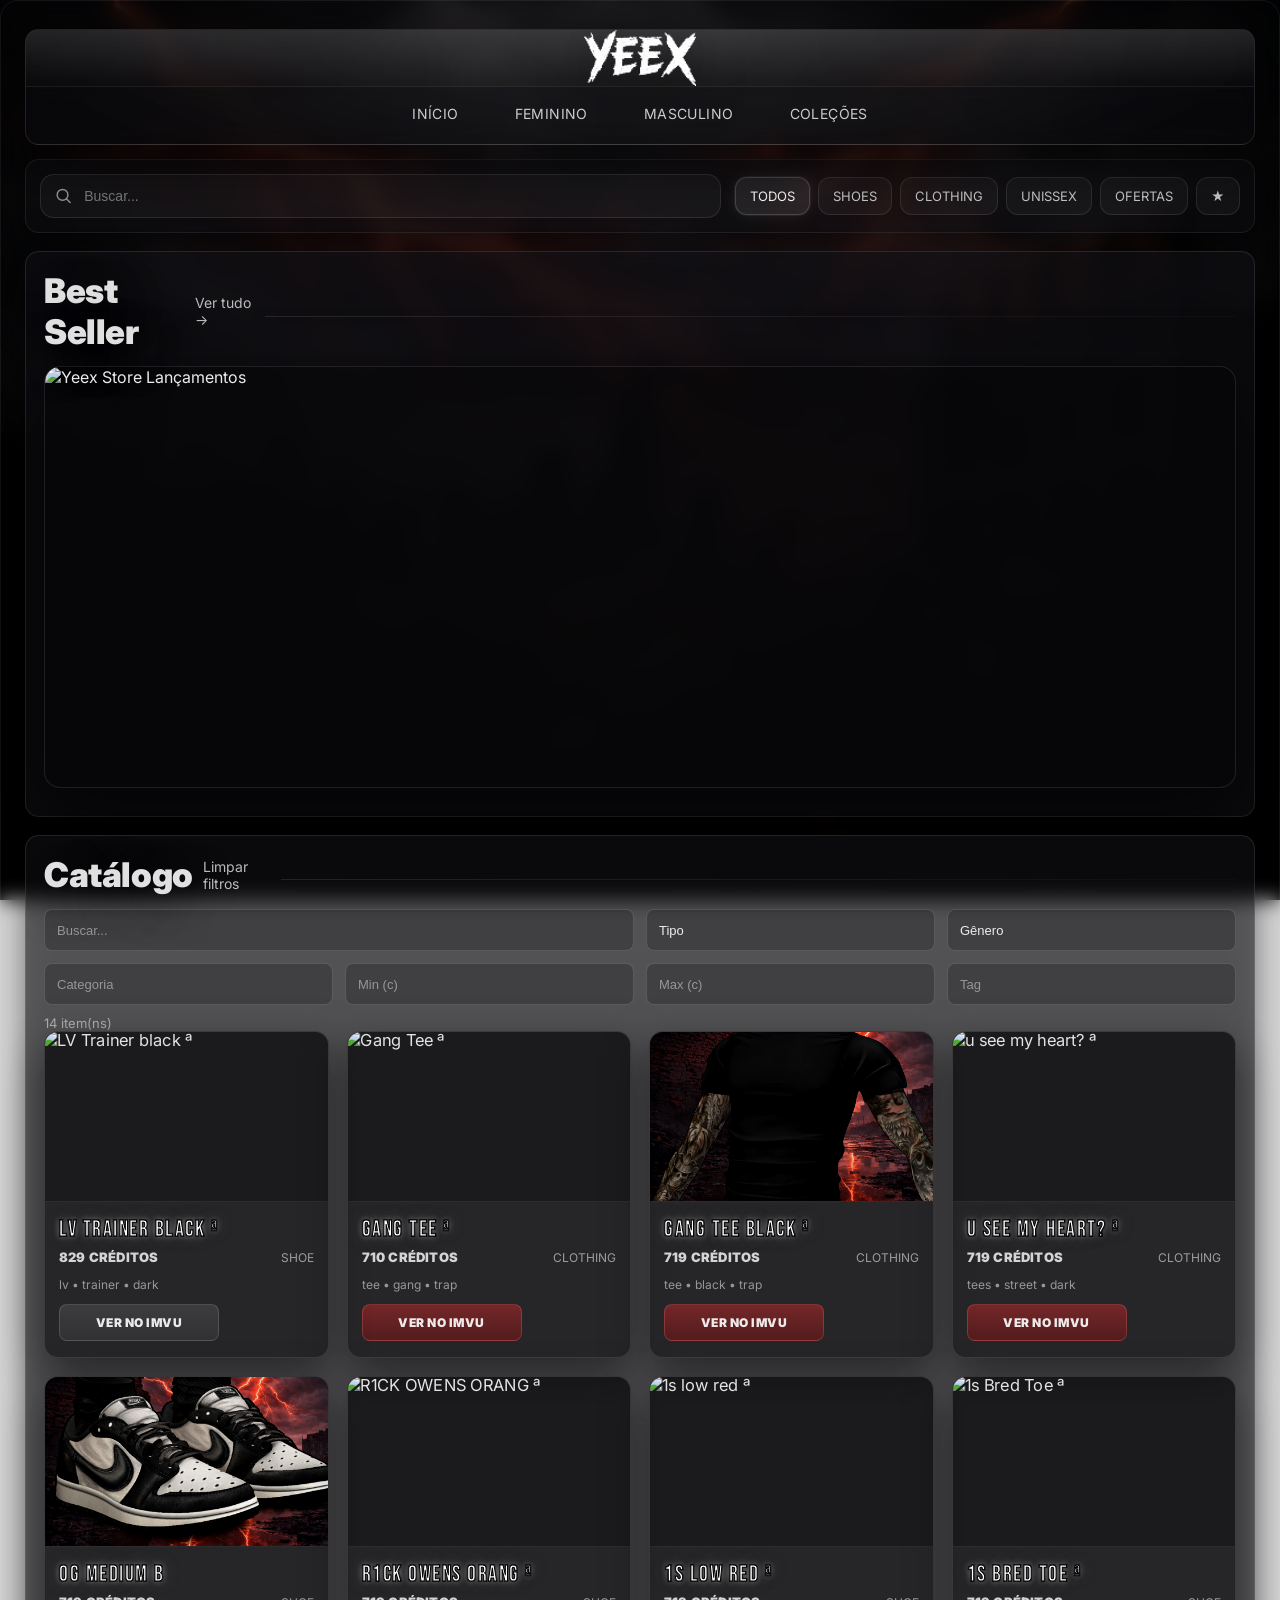
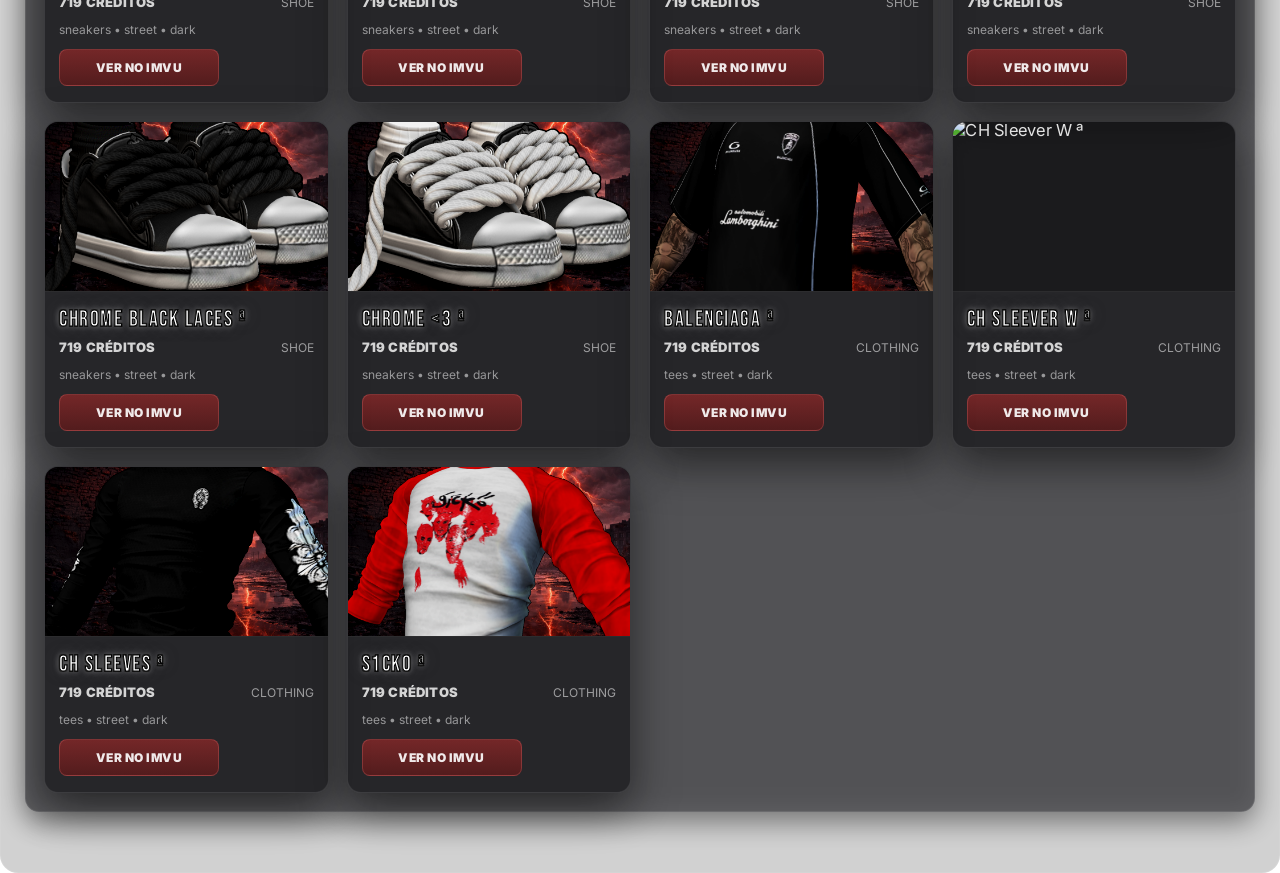
==== index.html @ 2521bd70 "Update index.html" ====
<!doctype html>
<html lang="pt-BR">
<head>
  <link rel="icon" type="image/png" sizes="32x32" href="./assets/favicon-32.png">
<link rel="icon" type="image/png" sizes="16x16" href="./assets/favicon-16.png">
<link rel="apple-touch-icon" sizes="180x180" href="./assets/apple-touch-icon.png">
  <link href="https://fonts.googleapis.com/css2?family=Inter:wght@400;600;800;900&family=Bebas+Neue&display=swap" rel="stylesheet">
  <meta charset="utf-8" />
  <meta name="viewport" content="width=device-width,initial-scale=1" />
  <title>YEEX</title>  
  <style>
    :root{
      --bg:#0b0b10;
      --panel: rgba(0,0,0,.45);
      --panel2: rgba(0,0,0,.35);
      --border: rgba(255,255,255,.12);
      --border2: rgba(255,255,255,.08);
      --text: rgba(255,255,255,.92);
      --muted: rgba(255,255,255,.65);
      --muted2: rgba(255,255,255,.45);
      --shadow: 0 14px 50px rgba(0,0,0,.65);
      --glow: 0 0 0 1px rgba(255,255,255,.06), 0 0 28px rgba(255,255,255,.08);
      --accent: linear-gradient(90deg, rgba(255,255,255,.10), rgba(255,255,255,.03));
      --btn: linear-gradient(180deg, rgba(255,255,255,.10), rgba(255,255,255,.05));
      --btnHover: linear-gradient(180deg, rgba(255,255,255,.14), rgba(255,255,255,.06));
      --danger: linear-gradient(180deg, rgba(180,40,40,.55), rgba(120,20,20,.55));
      --dangerHover: linear-gradient(180deg, rgba(210,60,60,.60), rgba(140,30,30,.60));
      --radius: 10px;
      --radius2: 14px;
    }

    *{ box-sizing:border-box; }
    html, body { height:100%; }
    body {
  margin: 0;
  font-family: Inter, system-ui, -apple-system, Segoe UI, Roboto, Arial, sans-serif;
  color: rgba(255,255,255,.92);
  background: url("./assets/yeex-background-4k.png") no-repeat center center fixed;
  background-size: cover;
}

body::before{
  content:"";
  position:fixed;
  inset:0;
  background:
    radial-gradient(900px 600px at 50% 20%, rgba(0,0,0,.35), rgba(0,0,0,.85)),
    linear-gradient(180deg, rgba(0,0,0,.35), rgba(0,0,0,.90));
  pointer-events:none;
  z-index:0;
}
.wrap{
  position:relative;
  z-index:1;
  max-width: 1520px;
  margin: 0 auto;
  padding: 18px 22px 40px;

  /* big glass container (pro look) */
  background: rgba(0,0,0,.18);
  border: 1px solid rgba(255,255,255,.07);
  border-radius: 18px;
  backdrop-filter: blur(10px);
}

    /* Top header (logo + nav) */
    .top{
      position:relative;
      border:1px solid var(--border2);
      background: rgba(0,0,0,.35);
      box-shadow: var(--shadow);
      border-radius: var(--radius2);
      overflow:hidden;
    }
    .top:before{
      content:"";
      position:absolute; inset:0;
      background: linear-gradient(180deg, rgba(255,255,255,.06), transparent 45%);
      pointer-events:none;
    }

.logo {
  display: flex;
  justify-content: center;   /* centraliza horizontal */
  align-items: center;       /* centraliza vertical (se precisar) */
}

.logo img {
  height: 50px; 
}
    
    .nav{
      display:flex;
      justify-content:center;
      gap: 44px;
      padding: 10px 16px 14px;
      border-top:1px solid rgba(255,255,255,.10);
      background: rgba(0,0,0,.18);
      backdrop-filter: blur(8px);
      font-size: 14px;
      letter-spacing: .4px;
      text-transform: uppercase;
    }
    .nav a{
      color: rgba(255, 255, 255, 0.78);
      text-decoration:none;
      padding: 6px 10px;
      border-radius: 999px;
      transition:.2s ease;
    }
    .nav a:hover{ background: rgba(255,255,255,.06); color:#fff; }

    /* Controls row */
    .controls{
  margin-top: 14px;
  display:block; /* sidebar removed */
}

    /* Left main content */
    .main{
      min-width: 0;
      width: 100%;
    }

    .bar{
      display:flex;
      gap: 12px;
      align-items:center;
      border:1px solid var(--border2);
      background: rgba(0,0,0,.30);
      border-radius: var(--radius2);
      padding: 12px 12px;
      box-shadow: var(--glow);
    }

    .search{
      flex: 1;
      display:flex;
      gap: 10px;
      align-items:center;
      border:1px solid rgba(255,255,255,.12);
      background: rgba(0,0,0,.25);
      border-radius: 12px;
      padding: 10px 12px;
    }
    .search svg{ opacity:.7; }
    .search input{
      width:100%;
      border:0;
      outline:0;
      background:transparent;
      color: rgba(255,255,255,.90);
      font-size: 14px;
    }
    .search input::placeholder{ color: rgba(255,255,255,.45); }

    .tabs{
      display:flex;
      gap: 10px;
      align-items:center;
      flex-wrap:wrap;
    }
    .tab{
      cursor:pointer;
      user-select:none;
      border:1px solid rgba(255,255,255,.12);
      background: rgba(0,0,0,.25);
      color: rgba(255,255,255,.78);
      border-radius: 10px;
      padding: 9px 12px;
      font-size: 13px;
      text-transform: uppercase;
      transition:.15s ease;
    }
    .tab:hover{ background: rgba(255,255,255,.06); color:#fff; }
    .tab.active{
      background: rgba(255,255,255,.08);
      color:#fff;
      box-shadow: 0 0 0 1px rgba(255,255,255,.06), 0 0 18px rgba(255,255,255,.08);
    }

    /* Right sidebar panels */
    .side{
      display:flex;
      flex-direction:column;
      gap: 18px;
    }

    .panel, .section, .top{
  background: rgba(0,0,0,.42);
  backdrop-filter: blur(12px);
  border: 1px solid rgba(255,255,255,.10);
}

    .panel h3{
      margin: 0 0 12px;
      font-size: 22px;
      font-weight: 800;
      color: rgba(255,255,255,.90);
    }

    .field{
      width:100%;
      border:1px solid rgba(255,255,255,.14);
      background: rgba(0,0,0,.22);
      color: rgba(255,255,255,.90);
      border-radius: 10px;
      padding: 12px 12px;
      outline:none;
      font-size: 14px;
      margin-bottom: 10px;
    }
    .field::placeholder{ color: rgba(255,255,255,.45); }

    .btn{
      width:100%;
      border:1px solid rgba(255,255,255,.14);
      background: var(--btn);
      color: rgba(255,255,255,.90);
      border-radius: 10px;
      padding: 12px 12px;
      font-weight: 800;
      cursor:pointer;
      text-transform: uppercase;
      letter-spacing: .5px;
      transition:.15s ease;
    }
    .btn:hover{ background: var(--btnHover); }
    .btn.danger{ background: var(--danger); border-color: rgba(255,120,120,.25); }
    .btn.danger:hover{ background: var(--dangerHover); }

    /* Sections */
    .section{
      margin-top: 18px;
      border:1px solid var(--border2);
      background: rgba(0,0,0,.26);
      border-radius: var(--radius2);
      padding: 16px;
      box-shadow: var(--glow);
    }
    .sectionHead{
      display:flex;
      align-items:flex-end;
      justify-content:space-between;
      gap:10px;
      margin-bottom: 12px;
    }
    .sectionHead h2{
      margin:0;
      font-size: 30px;
      font-weight: 900;
      letter-spacing:-.4px;
      color: rgba(255,255,255,.88);
    }
    .sectionHead a{
      color: rgba(255,255,255,.72);
      text-decoration:none;
      font-size: 14px;
    }
    .sectionHead a:hover{ color:#fff; }

    .grid{
      display:grid;
      grid-template-columns: repeat(3, 1fr);
      gap: 14px;
    }
    @media (max-width: 1160px){
      .controls{ grid-template-columns: 1fr; }
      .grid{ grid-template-columns: repeat(2, 1fr); }
    }
    @media (max-width: 720px){
      .grid{ grid-template-columns: 1fr; }
      .nav{ gap: 14px; flex-wrap:wrap; }
      .logo{ font-size: 42px; }
    }

    .card{
      border:1px solid rgba(255,255,255,.10);
      background: rgba(0,0,0,.32);
      border-radius: var(--radius);
      overflow:hidden;
      box-shadow: 0 10px 28px rgba(0,0,0,.55);
      transition:.18s ease;
      position:relative;
    }
    .card:hover{
      transform: translateY(-2px);
      box-shadow: 0 14px 36px rgba(0,0,0,.65), 0 0 18px rgba(255,255,255,.10);
    }
    .cardTop{
      height: 150px;
      background: rgba(255, 255, 255, 0.25);
      border-bottom: 1px solid rgba(255,255,255,.08);
      display:flex;
      align-items:center;
      justify-content:center;
      overflow:hidden;
    }
    .cardTop img{
      width:100%;
      height:100%;
      object-fit:cover;
      filter: contrast(1.05) brightness(.95);
      transform: scale(1.03);
      transition: .25s ease;
    }
    .card:hover .cardTop img{ transform: scale(1.08); }

    .cardBody{
      padding: 12px 12px 14px;
    }
    
    .title{
  font-family: 'Bebas Neue', sans-serif;
  font-size: 22px;
  letter-spacing: 1.5px;
  margin: 0 0 6px;

  color: #ffffff;
  -webkit-text-stroke: 1px #000;

  text-shadow:
    0 0 6px rgba(255, 255, 255, 0.55),
    0 0 18px rgba(134, 134, 134, 0.35),
    -1px -1px 0 #000,
     1px -1px 0 #000,
    -1px  1px 0 #000,
     1px  1px 0 #000;

  animation: yeexNeon 1.6s ease-in-out infinite;
}

@keyframes yeexNeon{
  0%, 100%{
    text-shadow:
      0 0 5px rgba(255, 255, 255, 0.45),
      0 0 14px rgba(119, 119, 119, 0.28),
      -1px -1px 0 #000,
       1px -1px 0 #000,
      -1px  1px 0 #000,
       1px  1px 0 #000;
    transform: translateY(0);
  }
  50%{
    text-shadow:
      0 0 8px rgba(255, 255, 255, 0.75),
      0 0 24px rgba(141, 141, 141, 0.5),
      -1px -1px 0 #000,
       1px -1px 0 #000,
      -1px  1px 0 #000,
       1px  1px 0 #000;
    transform: translateY(-1px);
  }
}

    .sub{
      display:flex;
      justify-content:space-between;
      align-items:center;
      gap: 10px;
      color: rgba(255,255,255,.78);
      font-size: 13px;
      margin-bottom: 10px;
    }
    .price{
      font-weight: 900;
      letter-spacing: .2px;
      white-space:nowrap;
    }
    .tags{
      color: rgba(255,255,255,.50);
      font-size: 12px;
      margin-bottom: 10px;
      white-space:nowrap;
      overflow:hidden;
      text-overflow:ellipsis;
    }

    .cardBtn{
      width: 140px;
      border:1px solid rgba(255,255,255,.14);
      background: var(--btn);
      color: rgba(255,255,255,.90);
      border-radius: 6px;
      padding: 9px 10px;
      font-weight: 900;
      cursor:pointer;
      text-transform: uppercase;
      font-size: 12px;
      letter-spacing: .5px;
      transition:.15s ease;
      display:inline-flex;
      align-items:center;
      justify-content:center;
      text-decoration:none;
    }
    .cardBtn:hover{ background: var(--btnHover); }
    .cardBtn.red{ background: var(--danger); border-color: rgba(255,120,120,.25); }
    .cardBtn.red:hover{ background: var(--dangerHover); }

    /* Catalog filters row */
    .catFilters{
      margin-top: 10px;
      display:grid;
      grid-template-columns: 1.2fr repeat(5, 1fr);
      gap: 10px;
    }
    @media (max-width: 1160px){
      .catFilters{ grid-template-columns: 1fr 1fr; }
      .catFilters .span2{ grid-column: span 2; }
    }

    .mini{
      height: 42px;
      padding: 10px 12px;
      border-radius: 8px;
      font-size: 13px;
      margin:0;
    }

    select.field{ appearance:none; }

    .count{
      margin-top: 10px;
      color: rgba(255,255,255,.55);
      font-size: 13px;
    }

    .toast{
      position: fixed;
      left: 50%;
      bottom: 18px;
      transform: translateX(-50%);
      background: rgba(0,0,0,.70);
      border:1px solid rgba(255,255,255,.12);
      padding: 10px 12px;
      border-radius: 10px;
      font-size: 13px;
      color: rgba(255,255,255,.90);
      backdrop-filter: blur(10px);
      box-shadow: var(--shadow);
      opacity: 0;
      pointer-events:none;
      transition: .22s ease;
      z-index: 9;
      max-width: calc(100% - 24px);
    }
    .toast.show{ opacity: 1; }
  

/* ===== YEEX polish pack (full width) ===== */
:root{
  --glassA: rgba(18,18,24,.58);
  --glassB: rgba(12,12,16,.46);
  --lineA: rgba(255,255,255,.10);
  --lineB: rgba(255,255,255,.06);
  --shadowA: 0 18px 60px rgba(0,0,0,.60);
  --shadowB: 0 10px 28px rgba(0,0,0,.45);
}

.wrap{
  max-width: 1520px;
  padding: 28px 24px 60px;
}

/* tighten top header and add subtle highlight */
.top{
  background:
    radial-gradient(900px 260px at 50% 0%, rgba(255,255,255,.08), transparent 70%),
    linear-gradient(180deg, rgba(255,255,255,.05), transparent 55%),
    rgba(12,12,16,.60);
  box-shadow: var(--shadowA);
}

.logo img{
  height: 56px;
  filter: drop-shadow(0 12px 24px rgba(0,0,0,.55));
}

.nav{
  gap: 36px;
  padding: 12px 16px 16px;
  border-top: 1px solid rgba(255,255,255,.08);
}

/* Search bar + tabs align & breathing */
.bar{
  padding: 14px 14px;
  gap: 14px;
  background: rgba(14,14,18,.58);
  box-shadow: var(--shadowB);
}

.search{
  border-radius: 14px;
  padding: 12px 14px;
  background: rgba(255,255,255,.04);
  border: 1px solid rgba(255,255,255,.10);
}

.tabs{
  gap: 8px;
}

.tab{
  padding: 10px 14px;
  border-radius: 12px;
  background: rgba(255,255,255,.04);
  border: 1px solid rgba(255,255,255,.10);
}
.tab.active{
  background: rgba(255,255,255,.09);
  border-color: rgba(255,255,255,.16);
  box-shadow: 0 0 0 1px rgba(255,255,255,.06), 0 0 18px rgba(255,255,255,.08);
}

/* Sections */
.section{
  padding: 18px;
  background: rgba(18,18,24,.58);
  border: 1px solid rgba(255,255,255,.10);
  box-shadow: var(--shadowB);
}

.sectionHead{
  margin-bottom: 14px;
  align-items:center;
}
.sectionHead h2{
  font-size: 34px;
  letter-spacing: -.4px;
  text-shadow: 0 14px 40px rgba(0,0,0,.55);
}

/* Make filters row wrap nicer on wide screens */
.catFilters{
  grid-template-columns: 1.3fr repeat(6, 1fr);
  gap: 12px;
}
@media (max-width: 1300px){
  .catFilters{ grid-template-columns: 1fr 1fr 1fr 1fr; }
  .catFilters .span2{ grid-column: span 2; }
}
@media (max-width: 900px){
  .catFilters{ grid-template-columns: 1fr 1fr; }
  .catFilters .span2{ grid-column: span 2; }
}

/* Grid: fill screen better */
.grid{
  grid-template-columns: repeat(4, 1fr);
  gap: 18px;
}
@media (max-width: 1260px){
  .grid{ grid-template-columns: repeat(3, 1fr); }
}
@media (max-width: 920px){
  .grid{ grid-template-columns: repeat(2, 1fr); }
}
@media (max-width: 600px){
  .grid{ grid-template-columns: 1fr; }
}

/* Cards: more premium */
.card{
  border-radius: 14px;
  background: rgba(12,12,16,.62);
  border: 1px solid rgba(255,255,255,.10);
  box-shadow: 0 16px 44px rgba(0,0,0,.55);
}
.card:hover{
  transform: translateY(-3px);
  box-shadow: 0 22px 60px rgba(0,0,0,.62), 0 0 18px rgba(255,255,255,.10);
}

.cardTop{
  height: 170px;
  background: rgba(0,0,0,.28);
}

.cardTop img{
  filter: contrast(1.10) brightness(.95);
  transform: scale(1.03);
}
.card:hover .cardTop img{ transform: scale(1.09); }

.cardBody{ padding: 14px 14px 16px; }

.sub{
  margin-bottom: 12px;
  color: rgba(255,255,255,.80);
}

.tags{
  margin-bottom: 12px;
  color: rgba(255,255,255,.52);
}

.cardBtn{
  width: 160px;
  border-radius: 8px;
  padding: 10px 12px;
}

/* Tiny separator line inside sections (like the reference) */
.sectionHead:after{
  content:"";
  display:block;
  height:1px;
  width:100%;
  margin-top: 10px;
  background: linear-gradient(90deg, rgba(255,255,255,.10), rgba(255,255,255,.02));
}

/* ===== HERO BEST SELLER ===== */

.hero{
  border-radius: 16px;
  overflow: hidden;
  border: 1px solid rgba(255,255,255,.10);
  box-shadow: 0 25px 70px rgba(0,0,0,.65);
  background: rgba(0,0,0,.35);
}

.hero img{
  width: 100%;
  height: 420px;
  object-fit: cover;
  display: block;
  transition: transform .4s ease;
}

.hero:hover img{
  transform: scale(1.02);
}

/* responsivo */
@media (max-width: 900px){
  .hero img{ height: 320px; }
}

@media (max-width: 600px){
  .hero img{ height: 240px; }
}
  </style>
</head>

<body>
  <div class="wrap" id="yeex">
    <header class="top">
      <div class="logo">
  <img src="./assets/logo.png" alt="YEEX Logo">
</div>
      <nav class="nav">
        <a href="#yeex">INÍCIO</a>
        <a href="#catalogo" data-nav="female">FEMININO</a>
        <a href="#catalogo" data-nav="male">MASCULINO</a>
        <a href="#catalogo">COLEÇÕES</a>
      </nav>
    </header>

    <div class="controls">
      <div class="main">
        <div class="bar">
          <div class="search">
            <svg width="18" height="18" viewBox="0 0 24 24" fill="none">
              <path d="M10.5 18a7.5 7.5 0 1 1 0-15 7.5 7.5 0 0 1 0 15Z" stroke="rgba(255,255,255,.75)" stroke-width="2"/>
              <path d="M16.5 16.5 21 21" stroke="rgba(255,255,255,.75)" stroke-width="2" stroke-linecap="round"/>
            </svg>
            <input id="qTop" placeholder="Buscar..." />
          </div>

          <div class="tabs" id="tabs">
            <div class="tab active" data-tab="all">TODOS</div>
            <div class="tab" data-tab="shoe">SHOES</div>
            <div class="tab" data-tab="clothing">CLOTHING</div>
            <div class="tab" data-tab="unisex">UNISSEX</div>
            <div class="tab" data-tab="offers">OFERTAS</div>
            <div class="tab" data-tab="fav">★</div>
          </div>
        </div>

        <section class="section" id="topWeek">
          <div class="sectionHead">
            <h2>Best Seller</h2>
            <a href="#catalogo" id="seeAll">Ver tudo →</a>
          </div>
          <div class="hero">
  <img src="./assets/best-seller-banner.png" alt="Yeex Store Lançamentos">
</div>

          <div class="count" id="topCount"></div>
        </section>

        <section class="section" id="catalogo">
          <div class="sectionHead">
            <h2>Catálogo</h2>
            <a href="#catalogo" id="clearFilters">Limpar filtros</a>
          </div>

          <div class="catFilters">
            <input class="field mini span2" id="q" placeholder="Buscar..." />
            <select class="field mini" id="type">
              <option value="">Tipo</option>
              <option value="shoe">Shoes</option>
              <option value="clothing">Clothing</option>
            </select>
            <select class="field mini" id="gender">
              <option value="">Gênero</option>
              <option value="female">Feminino</option>
              <option value="male">Masculino</option>
              <option value="unisex">Unissex</option>
            </select>
            <input class="field mini" id="category" placeholder="Categoria" />
            <input class="field mini" id="min" placeholder="Min (c)" inputmode="numeric" />
            <input class="field mini" id="max" placeholder="Max (c)" inputmode="numeric" />
            <input class="field mini" id="tag" placeholder="Tag" />
          </div>

          <div class="count" id="resultCount"></div>
          <div class="grid" id="grid"></div>
        </section>
      </div>
</div>
  </div>

  <div class="toast" id="toast"></div>

  <script>
    // =========================
    // CONFIG: PRODUTOS
    // (você só troca link e imagem do produto)
    // =========================
    const PRODUCTS = [
      {
        id: "73869377",
        name: "LV Trainer black ª",
        type: "shoe",
        gender: "male",
        category: "Sneakers",
        price: 829,
        tags: ["lv","trainer","dark","street"],
        img: "./assets/yeex-dunk.png",
        link: "https://www.imvu.com/shop/product.php?products_id=73869341",
        offer: false,
        fav: true
      },
      {
        id: "73876556",
        name: "Gang Tee  ª",
        type: "clothing",
        gender: "male",
        category: "Tees",
        price: 710,
        tags: ["tee","gang","trap","dark"],
        img: "./assets/yeex-tee.png",
        link: "https://www.imvu.com/shop/product.php?products_id=73876556",
        offer: true,
        fav: false
      },
      {
        id: "73876556",
        name: "Gang tee black ª",
        type: "clothing",
        gender: "male",
        category: "Tees",
        price: 719,
        tags: ["tee","black","trap"],
        img: "./assets/yeex-tee-black.png",
        link: "https://www.imvu.com/shop/product.php?products_id=73876556",
        offer: true,
        fav: false
      },
      {
        id: "67073266",
        name: "u see my heart? ª",
        type: "clothing",
        gender: "male",
        category: "Tees",
        price: 719,
        tags: ["tees","street","dark"],
        img: "./assets/yeex-skull.png",
        link: "https://www.imvu.com/shop/product.php?products_id=67073266",
        offer: true,
        fav: false
      },

      {
        id: "73799859",
        name: "OG Medium B",
        type: "shoe",
        gender: "male",
        category: "sneakers",
        price: 719,
        tags: ["sneakers","street","dark"],
        img: "./assets/yeex-blackwhite.png",
        link: "https://www.imvu.com/shop/product.php?products_id=73799859",
        offer: true,
        fav: false
      },

      {
        id: "70563252",
        name: "R1CK OWENS ORANG ª",
        type: "shoe",
        gender: "male",
        category: "sneakers",
        price: 719,
        tags: ["sneakers","street","dark"],
        img: "./assets/yeex-orange.png",
        link: "https://www.imvu.com/shop/product.php?products_id=70563252",
        offer: true,
        fav: false
      },
      
      {
        id: "73808456",
        name: "1s low red ª",
        type: "shoe",
        gender: "male",
        category: "sneakers",
        price: 719,
        tags: ["sneakers","street","dark"],
        img: "./assets/yeex-red.png",
        link: "https://www.imvu.com/shop/product.php?products_id=73808456",
        offer: true,
        fav: false
      },

      {
        id: "73808500",
        name: "1s Bred Toe ª",
        type: "shoe",
        gender: "male",
        category: "sneakers",
        price: 719,
        tags: ["sneakers","street","dark"],
        img: "./assets/yeex-blackred.png",
        link: "https://www.imvu.com/shop/product.php?products_id=73808500",
        offer: true,
        fav: false
      },

      {
        id: "64061861",
        name: "Chrome Black laces ª",
        type: "shoe",
        gender: "male",
        category: "sneakers",
        price: 719,
        tags: ["sneakers","street","dark"],
        img: "./assets/yeex-biglaces.png",
        link: "https://www.imvu.com/shop/product.php?products_id=64061861",
        offer: true,
        fav: false
      },

      {
        id: "64061760",
        name: "Chrome <3 ª",
        type: "shoe",
        gender: "male",
        category: "sneakers",
        price: 719,
        tags: ["sneakers","street","dark"],
        img: "./assets/yeex-biglaces2.png",
        link: "https://www.imvu.com/shop/product.php?products_id=64061760",
        offer: true,
        fav: false
      },

       {
        id: "72007279",
        name: "Balenciaga ª",
        type: "clothing",
        gender: "male",
        category: "tees",
        price: 719,
        tags: ["tees","street","dark"],
        img: "./assets/balenciaga.png",
        link: "https://www.imvu.com/shop/product.php?products_id=72007279",
        offer: true,
        fav: false
      },

        {
        id: "71687465",
        name: "CH Sleever W ª",
        type: "clothing",
        gender: "male",
        category: "tees",
        price: 719,
        tags: ["tees","street","dark"],
        img: "./assets/chrome-white.png",
        link: "https://www.imvu.com/shop/product.php?products_id=71687465",
        offer: true,
        fav: false
      },

        {
        id: "71687370",
        name: "CH Sleeves ª",
        type: "clothing",
        gender: "male",
        category: "tees",
        price: 719,
        tags: ["tees","street","dark"],
        img: "./assets/chrome-black.png",
        link: "https://www.imvu.com/shop/product.php?products_id=71687370",
        offer: true,
        fav: false
      },

           {
        id: "67547495",
        name: "S1CK0 ª",
        type: "clothing",
        gender: "male",
        category: "tees",
        price: 719,
        tags: ["tees","street","dark"],
        img: "./assets/sicko.png",
        link: "https://www.imvu.com/shop/product.php?products_id=67547495",
        offer: true,
        fav: false
      },

       


    ];

    // =========================
    // TRACKING LOCAL (cliques)
    // =========================
    const CLICK_KEY = "yeex_clicks_v1";

    function loadClicks(){
      try { return JSON.parse(localStorage.getItem(CLICK_KEY) || "[]"); }
      catch { return []; }
    }
    function saveClicks(v){ localStorage.setItem(CLICK_KEY, JSON.stringify(v)); }

    function trackClick(productId){
      const arr = loadClicks();
      arr.push({ id: productId, ts: Date.now() });
      saveClicks(arr);
    }

    // =========================
    // UI helpers
    // =========================
    const $ = (id)=>document.getElementById(id);

    function toast(msg){
      const t = $("toast");
      t.textContent = msg;
      t.classList.add("show");
      clearTimeout(window.__toastT);
      window.__toastT = setTimeout(()=>t.classList.remove("show"), 1400);
    }

    function norm(s){ return String(s||"").toLowerCase().trim(); }

    // current filters
    const state = {
      tab: "all",
      q: "",
      type: "",
      gender: "",
      category: "",
      tag: "",
      min: "",
      max: ""
    };

    function cardHTML(p, red=false){
      const tags = (p.tags || []).slice(0,3).join(" • ");
      const btnClass = red ? "cardBtn red" : "cardBtn";
      const safeLink = p.link && p.link !== "#" ? p.link : "javascript:void(0)";
      const btnLabel = "VER NO IMVU";

      return `
        <article class="card">
          <div class="cardTop">
            <img src="${p.img}" alt="${p.name}">
          </div>
          <div class="cardBody">
            <div class="title">${p.name}</div>
            <div class="sub">
              <div class="price">${p.price} CRÉDITOS</div>
              <div style="color:rgba(255,255,255,.55);text-transform:uppercase;font-size:12px">${p.type}</div>
            </div>
            <div class="tags">${tags || "&nbsp;"}</div>
            <a class="${btnClass}" href="${safeLink}" target="_blank" rel="noopener" data-click="1" data-id="${p.id}">
              ${btnLabel}
            </a>
          </div>
        </article>
      `;
    }

    function applyFilters(list){
      const q = norm(state.q);
      const type = state.type;
      const gender = state.gender;
      const category = norm(state.category);
      const tag = norm(state.tag);
      const min = Number(state.min || NaN);
      const max = Number(state.max || NaN);

      return list.filter(p=>{
        // tabs
        if (state.tab === "shoe" && p.type !== "shoe") return false;
        if (state.tab === "clothing" && p.type !== "clothing") return false;
        if (state.tab === "unisex" && p.gender !== "unisex") return false;
        if (state.tab === "offers" && !p.offer) return false;
        if (state.tab === "fav" && !p.fav) return false;

        // filters
        if (q && !norm(p.name).includes(q)) return false;
        if (type && p.type !== type) return false;
        if (gender && p.gender !== gender) return false;
        if (category && !norm(p.category).includes(category)) return false;

        if (tag){
          const ok = (p.tags || []).some(t => norm(t).includes(tag));
          if (!ok) return false;
        }

        if (!Number.isNaN(min) && Number(p.price||0) < min) return false;
        if (!Number.isNaN(max) && Number(p.price||0) > max) return false;

        return true;
      });
    }

    function renderCatalog(){
      const filtered = applyFilters(PRODUCTS);
      $("grid").innerHTML = filtered.map(p => cardHTML(p, p.offer)).join("");
      $("resultCount").textContent = `${filtered.length} item(ns)`;
      bindClicks();
    }

    function renderTopWeek(){
      const now = Date.now();
      const weekAgo = now - (7*24*60*60*1000);
      const clicks = loadClicks().filter(c => c.ts >= weekAgo);

      const counts = new Map();
      for (const c of clicks) counts.set(c.id, (counts.get(c.id)||0) + 1);

      const ranked = [...counts.entries()]
        .sort((a,b)=>b[1]-a[1])
        .slice(0,3)
        .map(([id,n])=>{
          const p = PRODUCTS.find(x=>x.id===id);
          return p ? {p,n} : null;
        })
        .filter(Boolean);

      if (!ranked.length){
        // fallback = first 3 items
        const fallback = PRODUCTS.slice(0,3).map(p=>({p,n:0}));
        $("topGrid").innerHTML = fallback.map(({p})=>cardHTML(p, p.offer)).join("");
        $("topCount").textContent = `0 cliques (últimos 7 dias)`;
      } else {
        $("topGrid").innerHTML = ranked.map(({p})=>cardHTML(p, p.offer)).join("");
        const total = [...counts.values()].reduce((a,b)=>a+b,0);
        $("topCount").textContent = `${total} cliques (últimos 7 dias)`;
      }
      bindClicks();
    }

    function bindClicks(){
      document.querySelectorAll("[data-click='1']").forEach(a=>{
        a.addEventListener("click", ()=>{
          const id = a.getAttribute("data-id");
          if (!id) return;
          trackClick(id);
          renderTopWeek();
        }, { once: true });
      });
    }

    function syncFromInputs(){
      state.q = $("q").value;
      state.type = $("type").value;
      state.gender = $("gender").value;
      state.category = $("category").value;
      state.tag = $("tag").value;
      state.min = $("min").value;
      state.max = $("max").value;
    }

    // Tabs
    document.querySelectorAll(".tab").forEach(t=>{
      t.addEventListener("click", ()=>{
        document.querySelectorAll(".tab").forEach(x=>x.classList.remove("active"));
        t.classList.add("active");
        state.tab = t.getAttribute("data-tab") || "all";
       // renderTopWeek(); // removido
renderCatalog();
      });
    });

    // Top search mirrors catalog search
    $("qTop").addEventListener("input", (e)=>{
      const v = e.target.value;
      $("q").value = v;
      state.q = v;
      renderCatalog();
    });

    
    // Clear filters
    $("clearFilters").addEventListener("click", (e)=>{
      e.preventDefault();
      state.q = state.type = state.gender = state.category = state.tag = state.min = state.max = "";
      $("q").value = $("type").value = $("gender").value = $("category").value = $("tag").value = $("min").value = $("max").value = "";
      renderCatalog();
      toast("Filtros limpos");
    });

    
    // nav gender shortcuts
    document.querySelectorAll("[data-nav]").forEach(a=>{
      a.addEventListener("click", ()=>{
        const g = a.getAttribute("data-nav");
        if (g === "female" || g === "male"){
          $("gender").value = g;
          state.gender = g;
          renderCatalog();
        }
      });
    });

    // Catalog inputs live
    ["q","type","gender","category","tag","min","max"].forEach(id=>{
      $(id).addEventListener("input", ()=>{
        syncFromInputs();
        renderCatalog();
      });
      $(id).addEventListener("change", ()=>{
        syncFromInputs();
        renderCatalog();
      });
    });

    // Quick buttons
    $("seeAll").addEventListener("click", ()=>{
      document.querySelectorAll(".tab").forEach(x=>x.classList.remove("active"));
      document.querySelector(".tab[data-tab='all']").classList.add("active");
      state.tab = "all";
      renderCatalog();
    });

    // Init
    syncFromInputs();
    // renderTopWeek(); // removido
renderCatalog();
  </script>
</body>
</html>
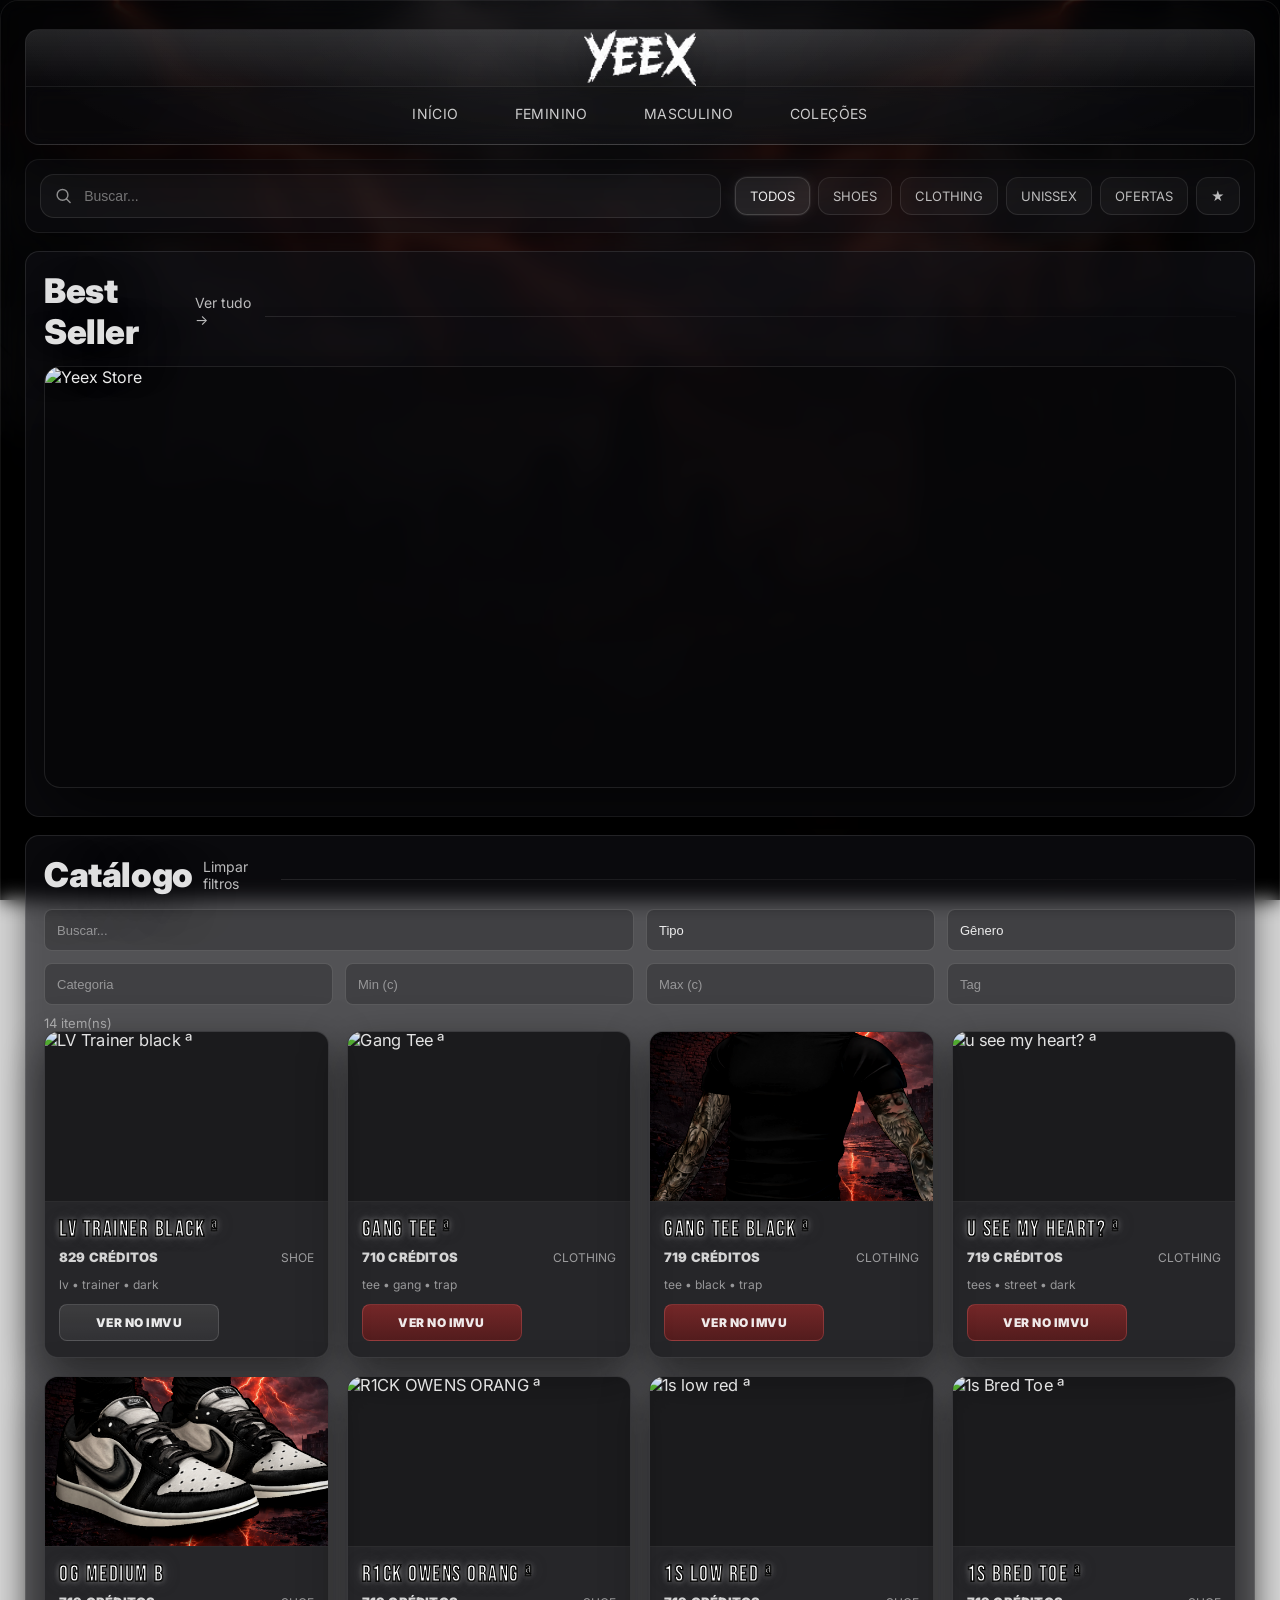
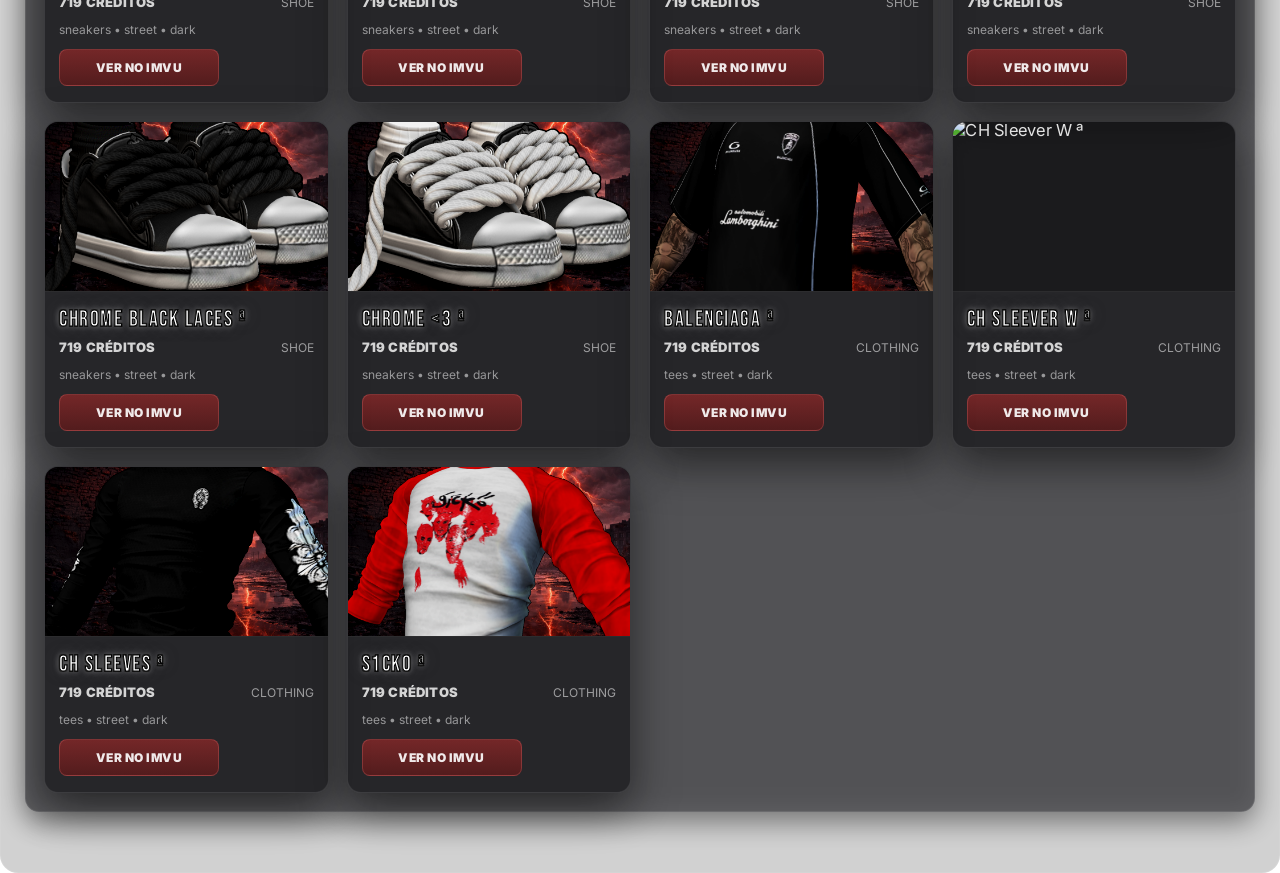
==== commit 49cfbe61: "Update index.html" ====
--- a/index.html
+++ b/index.html
@@ -1,13 +1,14 @@
 <!doctype html>
 <html lang="pt-BR">
 <head>
+  <link rel="icon" href="./assets/favicon-32.png">
   <link rel="icon" type="image/png" sizes="32x32" href="./assets/favicon-32.png">
 <link rel="icon" type="image/png" sizes="16x16" href="./assets/favicon-16.png">
 <link rel="apple-touch-icon" sizes="180x180" href="./assets/apple-touch-icon.png">
   <link href="https://fonts.googleapis.com/css2?family=Inter:wght@400;600;800;900&family=Bebas+Neue&display=swap" rel="stylesheet">
   <meta charset="utf-8" />
   <meta name="viewport" content="width=device-width,initial-scale=1" />
-  <title>YEEX</title>  
+  <title>Shop Yeex</title>  
   <style>
     :root{
       --bg:#0b0b10;
@@ -686,7 +687,7 @@
             <a href="#catalogo" id="seeAll">Ver tudo →</a>
           </div>
           <div class="hero">
-  <img src="./assets/best-seller-banner.png" alt="Yeex Store Lançamentos">
+  <img src="./assets/best-seller-banner.png" alt="Yeex Store">
 </div>
 
           <div class="count" id="topCount"></div>
@@ -704,6 +705,7 @@
               <option value="">Tipo</option>
               <option value="shoe">Shoes</option>
               <option value="clothing">Clothing</option>
+              <option value="acessórios">Acessórios</option>
             </select>
             <select class="field mini" id="gender">
               <option value="">Gênero</option>
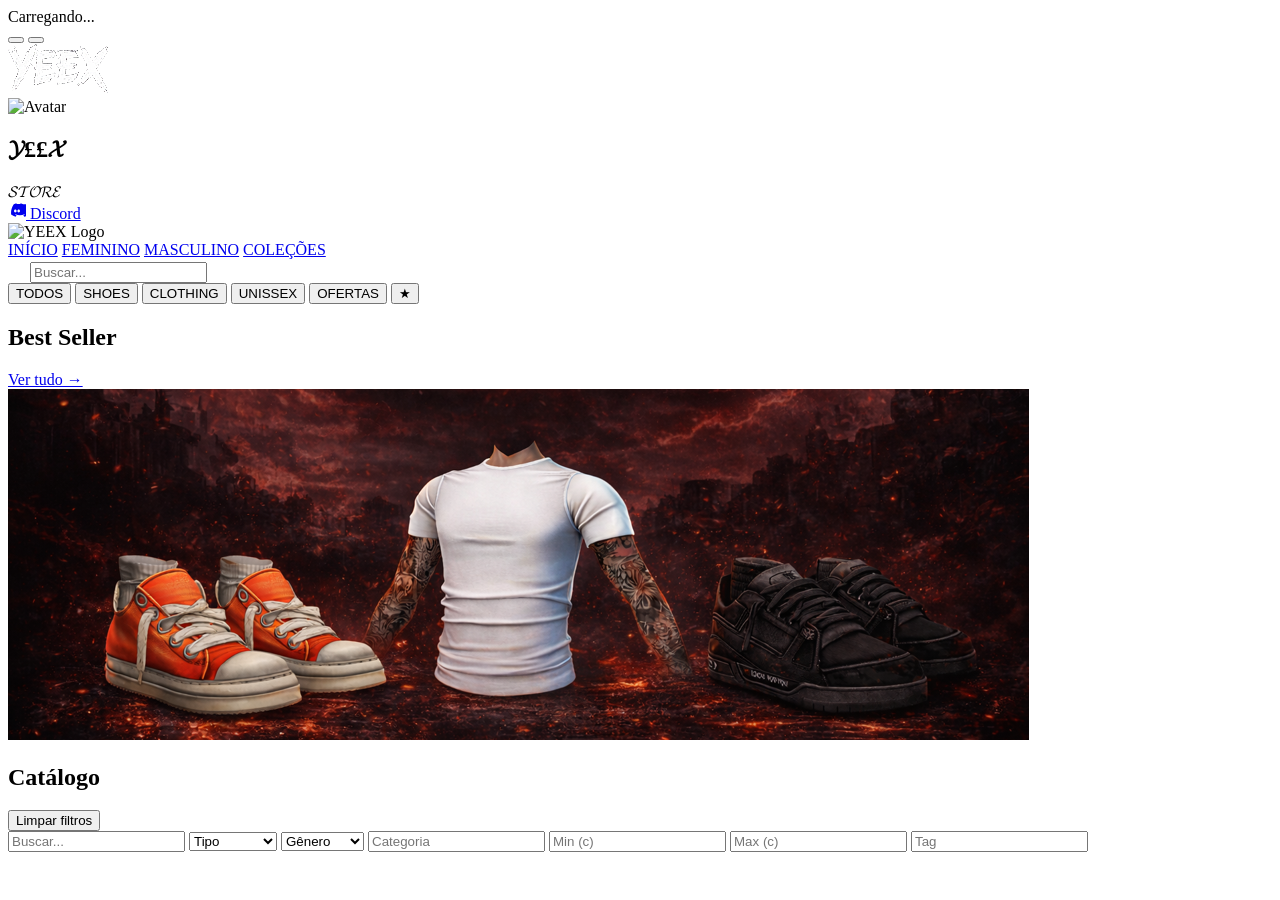
==== commit 0ca69819: "Update index.html" ====
--- a/index.html
+++ b/index.html
@@ -1,702 +1,115 @@
 <!doctype html>
 <html lang="pt-BR">
 <head>
-  <link rel="icon" href="./assets/favicon-32.png">
-  <link rel="icon" type="image/png" sizes="32x32" href="./assets/favicon-32.png">
-<link rel="icon" type="image/png" sizes="16x16" href="./assets/favicon-16.png">
-<link rel="apple-touch-icon" sizes="180x180" href="./assets/apple-touch-icon.png">
-  <link href="https://fonts.googleapis.com/css2?family=Inter:wght@400;600;800;900&family=Bebas+Neue&display=swap" rel="stylesheet">
   <meta charset="utf-8" />
   <meta name="viewport" content="width=device-width,initial-scale=1" />
-  <title>Shop Yeex</title>  
-  <style>
-    :root{
-      --bg:#0b0b10;
-      --panel: rgba(0,0,0,.45);
-      --panel2: rgba(0,0,0,.35);
-      --border: rgba(255,255,255,.12);
-      --border2: rgba(255,255,255,.08);
-      --text: rgba(255,255,255,.92);
-      --muted: rgba(255,255,255,.65);
-      --muted2: rgba(255,255,255,.45);
-      --shadow: 0 14px 50px rgba(0,0,0,.65);
-      --glow: 0 0 0 1px rgba(255,255,255,.06), 0 0 28px rgba(255,255,255,.08);
-      --accent: linear-gradient(90deg, rgba(255,255,255,.10), rgba(255,255,255,.03));
-      --btn: linear-gradient(180deg, rgba(255,255,255,.10), rgba(255,255,255,.05));
-      --btnHover: linear-gradient(180deg, rgba(255,255,255,.14), rgba(255,255,255,.06));
-      --danger: linear-gradient(180deg, rgba(180,40,40,.55), rgba(120,20,20,.55));
-      --dangerHover: linear-gradient(180deg, rgba(210,60,60,.60), rgba(140,30,30,.60));
-      --radius: 10px;
-      --radius2: 14px;
-    }
+  <title>Yeex Shop • </title>
+  <link rel="stylesheet" href="style.css" />
+  <link rel="icon" type="image/png" sizes="48x48" href="assets/favicon.png">
+  <script src="app.js" defer></script>
+</head>
+<body>
 
-    *{ box-sizing:border-box; }
-    html, body { height:100%; }
-    body {
-  margin: 0;
-  font-family: Inter, system-ui, -apple-system, Segoe UI, Roboto, Arial, sans-serif;
-  color: rgba(255,255,255,.92);
-  background: url("./assets/yeex-background-4k.png") no-repeat center center fixed;
-  background-size: cover;
-}
+  <div class="visit-counter">
+    <span id="visit-number">Carregando...</span>
+  </div>
 
-body::before{
-  content:"";
-  position:fixed;
-  inset:0;
-  background:
-    radial-gradient(900px 600px at 50% 20%, rgba(0,0,0,.35), rgba(0,0,0,.85)),
-    linear-gradient(180deg, rgba(0,0,0,.35), rgba(0,0,0,.90));
-  pointer-events:none;
-  z-index:0;
-}
-.wrap{
-  position:relative;
-  z-index:1;
-  max-width: 1520px;
-  margin: 0 auto;
-  padding: 18px 22px 40px;
+  <audio id="bgm" src="assets/music.mp3" preload="auto" loop></audio>
 
-  /* big glass container (pro look) */
-  background: rgba(0,0,0,.18);
-  border: 1px solid rgba(255,255,255,.07);
-  border-radius: 18px;
-  backdrop-filter: blur(10px);
-}
+  <button id="soundBtn" class="sound-btn" aria-label="Ativar som" hidden>
+    <span style="color: gray;">Welcome to Yeex Profille</span>
+  </button>
 
-    /* Top header (logo + nav) */
-    .top{
-      position:relative;
-      border:1px solid var(--border2);
-      background: rgba(0,0,0,.35);
-      box-shadow: var(--shadow);
-      border-radius: var(--radius2);
-      overflow:hidden;
-    }
-    .top:before{
-      content:"";
-      position:absolute; inset:0;
-      background: linear-gradient(180deg, rgba(255,255,255,.06), transparent 45%);
-      pointer-events:none;
-    }
+  <nav class="dots">
+    <button class="dot is-active" data-to="0" aria-label="Ir para seção 1"></button>
+    <button class="dot" data-to="1" aria-label="Ir para seção 2"></button>
+  </nav>
 
-.logo {
-  display: flex;
-  justify-content: center;   /* centraliza horizontal */
-  align-items: center;       /* centraliza vertical (se precisar) */
-}
+  <main id="snap" class="snap">
 
-.logo img {
-  height: 50px; 
-}
-    
-    .nav{
-      display:flex;
-      justify-content:center;
-      gap: 44px;
-      padding: 10px 16px 14px;
-      border-top:1px solid rgba(255,255,255,.10);
-      background: rgba(0,0,0,.18);
-      backdrop-filter: blur(8px);
-      font-size: 14px;
-      letter-spacing: .4px;
-      text-transform: uppercase;
-    }
-    .nav a{
-      color: rgba(255, 255, 255, 0.78);
-      text-decoration:none;
-      padding: 6px 10px;
-      border-radius: 999px;
-      transition:.2s ease;
-    }
-    .nav a:hover{ background: rgba(255,255,255,.06); color:#fff; }
+    <!-- SECTION 1 -->
+    <section class="panel panel--profile" data-index="0">
+      <div class="logo-3d">
+        <img src="assets/logo.png" alt="logo">
+      </div>
 
-    /* Controls row */
-    .controls{
-  margin-top: 14px;
-  display:block; /* sidebar removed */
-}
+      <div class="profile-card">
+        <div class="cover"></div>
 
-    /* Left main content */
-    .main{
-      min-width: 0;
-      width: 100%;
-    }
+        <div class="avatar-wrap">
+          <img class="avatar" src="assets/avatar.jpg" alt="Avatar" />
+        </div>
 
-    .bar{
-      display:flex;
-      gap: 12px;
-      align-items:center;
-      border:1px solid var(--border2);
-      background: rgba(0,0,0,.30);
-      border-radius: var(--radius2);
-      padding: 12px 12px;
-      box-shadow: var(--glow);
-    }
+        <div class="profile-content">
+          <h1 class="name">𝓨££𝓧</h1>
+          <div class="name">𝓢𝓣𝓞𝓡𝓔</div>
 
-    .search{
-      flex: 1;
-      display:flex;
-      gap: 10px;
-      align-items:center;
-      border:1px solid rgba(255,255,255,.12);
-      background: rgba(0,0,0,.25);
-      border-radius: 12px;
-      padding: 10px 12px;
-    }
-    .search svg{ opacity:.7; }
-    .search input{
-      width:100%;
-      border:0;
-      outline:0;
-      background:transparent;
-      color: rgba(255,255,255,.90);
-      font-size: 14px;
-    }
-    .search input::placeholder{ color: rgba(255,255,255,.45); }
+          <div class="discord-buttons">
+            <a href="https://discord.gg/MxdZvdk8" target="_blank" class="discord-btn" rel="noopener">
+              <svg viewBox="0 0 24 24" width="18" height="18" aria-hidden="true">
+                <path fill="currentColor" d="M20.317 4.369A19.791 19.791 0 0016.885 3c-.185.328-.39.76-.535 1.104a18.27 18.27 0 00-4.7 0A11.64 11.64 0 0011.115 3a19.736 19.736 0 00-3.432 1.369C4.533 9.046 3.78 13.58 4.154 18.057a19.9 19.9 0 005.993 3.01c.485-.666.918-1.37 1.292-2.106a12.934 12.934 0 01-2.04-.97c.172-.125.34-.256.503-.391 3.928 1.842 8.18 1.842 12.062 0 .164.135.332.266.503.391a12.93 12.93 0 01-2.04.97c.374.736.807 1.44 1.292 2.106a19.9 19.9 0 005.993-3.01c.44-5.177-.73-9.67-3.55-13.688zM9.75 15.25c-.966 0-1.75-.89-1.75-1.986s.77-1.986 1.75-1.986c.99 0 1.77.9 1.75 1.986 0 1.096-.77 1.986-1.75 1.986zm4.5 0c-.966 0-1.75-.89-1.75-1.986s.77-1.986 1.75-1.986c.99 0 1.77.9 1.75 1.986 0 1.096-.77 1.986-1.75 1.986z"/>
+              </svg>
+              <span>Discord</span>
+            </a>
+          </div>
+        </div>
+      </div>
+    </section>
 
-    .tabs{
-      display:flex;
-      gap: 10px;
-      align-items:center;
-      flex-wrap:wrap;
-    }
-    .tab{
-      cursor:pointer;
-      user-select:none;
-      border:1px solid rgba(255,255,255,.12);
-      background: rgba(0,0,0,.25);
-      color: rgba(255,255,255,.78);
-      border-radius: 10px;
-      padding: 9px 12px;
-      font-size: 13px;
-      text-transform: uppercase;
-      transition:.15s ease;
-    }
-    .tab:hover{ background: rgba(255,255,255,.06); color:#fff; }
-    .tab.active{
-      background: rgba(255,255,255,.08);
-      color:#fff;
-      box-shadow: 0 0 0 1px rgba(255,255,255,.06), 0 0 18px rgba(255,255,255,.08);
-    }
+    <!-- SECTION 2 (CATÁLOGO IMVU) -->
+    <section class="panel panel--catalog" data-index="1">
+      <div id="catalogApp" class="catalogApp">
+        <header class="top">
+          <div class="logo">
+            <img src="./assets/logoo.png" alt="YEEX Logo">
+            
+          </div>
+          <nav class="nav">
+            <a href="#catalogApp">INÍCIO</a>
+            <a href="#imvuCatalog" data-nav="female">FEMININO</a>
+            <a href="#imvuCatalog" data-nav="male">MASCULINO</a>
+            <a href="#imvuCatalog">COLEÇÕES</a>
+          </nav>
+        </header>
 
-    /* Right sidebar panels */
-    .side{
-      display:flex;
-      flex-direction:column;
-      gap: 18px;
-    }
+        <div class="controls">
+          <div class="bar">
+            <div class="search">
+              <svg width="18" height="18" viewBox="0 0 24 24" fill="none" aria-hidden="true">
+                <path d="M10.5 18a7.5 7.5 0 1 1 0-15 7.5 7.5 0 0 1 0 15Z" stroke="rgba(255,255,255,.75)" stroke-width="2"/>
+                <path d="M16.5 16.5 21 21" stroke="rgba(255,255,255,.75)" stroke-width="2" stroke-linecap="round"/>
+              </svg>
+              <input id="qTop" placeholder="Buscar..." />
+            </div>
 
-    .panel, .section, .top{
-  background: rgba(0,0,0,.42);
-  backdrop-filter: blur(12px);
-  border: 1px solid rgba(255,255,255,.10);
-}
-
-    .panel h3{
-      margin: 0 0 12px;
-      font-size: 22px;
-      font-weight: 800;
-      color: rgba(255,255,255,.90);
-    }
-
-    .field{
-      width:100%;
-      border:1px solid rgba(255,255,255,.14);
-      background: rgba(0,0,0,.22);
-      color: rgba(255,255,255,.90);
-      border-radius: 10px;
-      padding: 12px 12px;
-      outline:none;
-      font-size: 14px;
-      margin-bottom: 10px;
-    }
-    .field::placeholder{ color: rgba(255,255,255,.45); }
-
-    .btn{
-      width:100%;
-      border:1px solid rgba(255,255,255,.14);
-      background: var(--btn);
-      color: rgba(255,255,255,.90);
-      border-radius: 10px;
-      padding: 12px 12px;
-      font-weight: 800;
-      cursor:pointer;
-      text-transform: uppercase;
-      letter-spacing: .5px;
-      transition:.15s ease;
-    }
-    .btn:hover{ background: var(--btnHover); }
-    .btn.danger{ background: var(--danger); border-color: rgba(255,120,120,.25); }
-    .btn.danger:hover{ background: var(--dangerHover); }
-
-    /* Sections */
-    .section{
-      margin-top: 18px;
-      border:1px solid var(--border2);
-      background: rgba(0,0,0,.26);
-      border-radius: var(--radius2);
-      padding: 16px;
-      box-shadow: var(--glow);
-    }
-    .sectionHead{
-      display:flex;
-      align-items:flex-end;
-      justify-content:space-between;
-      gap:10px;
-      margin-bottom: 12px;
-    }
-    .sectionHead h2{
-      margin:0;
-      font-size: 30px;
-      font-weight: 900;
-      letter-spacing:-.4px;
-      color: rgba(255,255,255,.88);
-    }
-    .sectionHead a{
-      color: rgba(255,255,255,.72);
-      text-decoration:none;
-      font-size: 14px;
-    }
-    .sectionHead a:hover{ color:#fff; }
-
-    .grid{
-      display:grid;
-      grid-template-columns: repeat(3, 1fr);
-      gap: 14px;
-    }
-    @media (max-width: 1160px){
-      .controls{ grid-template-columns: 1fr; }
-      .grid{ grid-template-columns: repeat(2, 1fr); }
-    }
-    @media (max-width: 720px){
-      .grid{ grid-template-columns: 1fr; }
-      .nav{ gap: 14px; flex-wrap:wrap; }
-      .logo{ font-size: 42px; }
-    }
-
-    .card{
-      border:1px solid rgba(255,255,255,.10);
-      background: rgba(0,0,0,.32);
-      border-radius: var(--radius);
-      overflow:hidden;
-      box-shadow: 0 10px 28px rgba(0,0,0,.55);
-      transition:.18s ease;
-      position:relative;
-    }
-    .card:hover{
-      transform: translateY(-2px);
-      box-shadow: 0 14px 36px rgba(0,0,0,.65), 0 0 18px rgba(255,255,255,.10);
-    }
-    .cardTop{
-      height: 150px;
-      background: rgba(255, 255, 255, 0.25);
-      border-bottom: 1px solid rgba(255,255,255,.08);
-      display:flex;
-      align-items:center;
-      justify-content:center;
-      overflow:hidden;
-    }
-    .cardTop img{
-      width:100%;
-      height:100%;
-      object-fit:cover;
-      filter: contrast(1.05) brightness(.95);
-      transform: scale(1.03);
-      transition: .25s ease;
-    }
-    .card:hover .cardTop img{ transform: scale(1.08); }
-
-    .cardBody{
-      padding: 12px 12px 14px;
-    }
-    
-    .title{
-  font-family: 'Bebas Neue', sans-serif;
-  font-size: 22px;
-  letter-spacing: 1.5px;
-  margin: 0 0 6px;
-
-  color: #ffffff;
-  -webkit-text-stroke: 1px #000;
-
-  text-shadow:
-    0 0 6px rgba(255, 255, 255, 0.55),
-    0 0 18px rgba(134, 134, 134, 0.35),
-    -1px -1px 0 #000,
-     1px -1px 0 #000,
-    -1px  1px 0 #000,
-     1px  1px 0 #000;
-
-  animation: yeexNeon 1.6s ease-in-out infinite;
-}
-
-@keyframes yeexNeon{
-  0%, 100%{
-    text-shadow:
-      0 0 5px rgba(255, 255, 255, 0.45),
-      0 0 14px rgba(119, 119, 119, 0.28),
-      -1px -1px 0 #000,
-       1px -1px 0 #000,
-      -1px  1px 0 #000,
-       1px  1px 0 #000;
-    transform: translateY(0);
-  }
-  50%{
-    text-shadow:
-      0 0 8px rgba(255, 255, 255, 0.75),
-      0 0 24px rgba(141, 141, 141, 0.5),
-      -1px -1px 0 #000,
-       1px -1px 0 #000,
-      -1px  1px 0 #000,
-       1px  1px 0 #000;
-    transform: translateY(-1px);
-  }
-}
-
-    .sub{
-      display:flex;
-      justify-content:space-between;
-      align-items:center;
-      gap: 10px;
-      color: rgba(255,255,255,.78);
-      font-size: 13px;
-      margin-bottom: 10px;
-    }
-    .price{
-      font-weight: 900;
-      letter-spacing: .2px;
-      white-space:nowrap;
-    }
-    .tags{
-      color: rgba(255,255,255,.50);
-      font-size: 12px;
-      margin-bottom: 10px;
-      white-space:nowrap;
-      overflow:hidden;
-      text-overflow:ellipsis;
-    }
-
-    .cardBtn{
-      width: 140px;
-      border:1px solid rgba(255,255,255,.14);
-      background: var(--btn);
-      color: rgba(255,255,255,.90);
-      border-radius: 6px;
-      padding: 9px 10px;
-      font-weight: 900;
-      cursor:pointer;
-      text-transform: uppercase;
-      font-size: 12px;
-      letter-spacing: .5px;
-      transition:.15s ease;
-      display:inline-flex;
-      align-items:center;
-      justify-content:center;
-      text-decoration:none;
-    }
-    .cardBtn:hover{ background: var(--btnHover); }
-    .cardBtn.red{ background: var(--danger); border-color: rgba(255,120,120,.25); }
-    .cardBtn.red:hover{ background: var(--dangerHover); }
-
-    /* Catalog filters row */
-    .catFilters{
-      margin-top: 10px;
-      display:grid;
-      grid-template-columns: 1.2fr repeat(5, 1fr);
-      gap: 10px;
-    }
-    @media (max-width: 1160px){
-      .catFilters{ grid-template-columns: 1fr 1fr; }
-      .catFilters .span2{ grid-column: span 2; }
-    }
-
-    .mini{
-      height: 42px;
-      padding: 10px 12px;
-      border-radius: 8px;
-      font-size: 13px;
-      margin:0;
-    }
-
-    select.field{ appearance:none; }
-
-    .count{
-      margin-top: 10px;
-      color: rgba(255,255,255,.55);
-      font-size: 13px;
-    }
-
-    .toast{
-      position: fixed;
-      left: 50%;
-      bottom: 18px;
-      transform: translateX(-50%);
-      background: rgba(0,0,0,.70);
-      border:1px solid rgba(255,255,255,.12);
-      padding: 10px 12px;
-      border-radius: 10px;
-      font-size: 13px;
-      color: rgba(255,255,255,.90);
-      backdrop-filter: blur(10px);
-      box-shadow: var(--shadow);
-      opacity: 0;
-      pointer-events:none;
-      transition: .22s ease;
-      z-index: 9;
-      max-width: calc(100% - 24px);
-    }
-    .toast.show{ opacity: 1; }
-  
-
-/* ===== YEEX polish pack (full width) ===== */
-:root{
-  --glassA: rgba(18,18,24,.58);
-  --glassB: rgba(12,12,16,.46);
-  --lineA: rgba(255,255,255,.10);
-  --lineB: rgba(255,255,255,.06);
-  --shadowA: 0 18px 60px rgba(0,0,0,.60);
-  --shadowB: 0 10px 28px rgba(0,0,0,.45);
-}
-
-.wrap{
-  max-width: 1520px;
-  padding: 28px 24px 60px;
-}
-
-/* tighten top header and add subtle highlight */
-.top{
-  background:
-    radial-gradient(900px 260px at 50% 0%, rgba(255,255,255,.08), transparent 70%),
-    linear-gradient(180deg, rgba(255,255,255,.05), transparent 55%),
-    rgba(12,12,16,.60);
-  box-shadow: var(--shadowA);
-}
-
-.logo img{
-  height: 56px;
-  filter: drop-shadow(0 12px 24px rgba(0,0,0,.55));
-}
-
-.nav{
-  gap: 36px;
-  padding: 12px 16px 16px;
-  border-top: 1px solid rgba(255,255,255,.08);
-}
-
-/* Search bar + tabs align & breathing */
-.bar{
-  padding: 14px 14px;
-  gap: 14px;
-  background: rgba(14,14,18,.58);
-  box-shadow: var(--shadowB);
-}
-
-.search{
-  border-radius: 14px;
-  padding: 12px 14px;
-  background: rgba(255,255,255,.04);
-  border: 1px solid rgba(255,255,255,.10);
-}
-
-.tabs{
-  gap: 8px;
-}
-
-.tab{
-  padding: 10px 14px;
-  border-radius: 12px;
-  background: rgba(255,255,255,.04);
-  border: 1px solid rgba(255,255,255,.10);
-}
-.tab.active{
-  background: rgba(255,255,255,.09);
-  border-color: rgba(255,255,255,.16);
-  box-shadow: 0 0 0 1px rgba(255,255,255,.06), 0 0 18px rgba(255,255,255,.08);
-}
-
-/* Sections */
-.section{
-  padding: 18px;
-  background: rgba(18,18,24,.58);
-  border: 1px solid rgba(255,255,255,.10);
-  box-shadow: var(--shadowB);
-}
-
-.sectionHead{
-  margin-bottom: 14px;
-  align-items:center;
-}
-.sectionHead h2{
-  font-size: 34px;
-  letter-spacing: -.4px;
-  text-shadow: 0 14px 40px rgba(0,0,0,.55);
-}
-
-/* Make filters row wrap nicer on wide screens */
-.catFilters{
-  grid-template-columns: 1.3fr repeat(6, 1fr);
-  gap: 12px;
-}
-@media (max-width: 1300px){
-  .catFilters{ grid-template-columns: 1fr 1fr 1fr 1fr; }
-  .catFilters .span2{ grid-column: span 2; }
-}
-@media (max-width: 900px){
-  .catFilters{ grid-template-columns: 1fr 1fr; }
-  .catFilters .span2{ grid-column: span 2; }
-}
-
-/* Grid: fill screen better */
-.grid{
-  grid-template-columns: repeat(4, 1fr);
-  gap: 18px;
-}
-@media (max-width: 1260px){
-  .grid{ grid-template-columns: repeat(3, 1fr); }
-}
-@media (max-width: 920px){
-  .grid{ grid-template-columns: repeat(2, 1fr); }
-}
-@media (max-width: 600px){
-  .grid{ grid-template-columns: 1fr; }
-}
-
-/* Cards: more premium */
-.card{
-  border-radius: 14px;
-  background: rgba(12,12,16,.62);
-  border: 1px solid rgba(255,255,255,.10);
-  box-shadow: 0 16px 44px rgba(0,0,0,.55);
-}
-.card:hover{
-  transform: translateY(-3px);
-  box-shadow: 0 22px 60px rgba(0,0,0,.62), 0 0 18px rgba(255,255,255,.10);
-}
-
-.cardTop{
-  height: 170px;
-  background: rgba(0,0,0,.28);
-}
-
-.cardTop img{
-  filter: contrast(1.10) brightness(.95);
-  transform: scale(1.03);
-}
-.card:hover .cardTop img{ transform: scale(1.09); }
-
-.cardBody{ padding: 14px 14px 16px; }
-
-.sub{
-  margin-bottom: 12px;
-  color: rgba(255,255,255,.80);
-}
-
-.tags{
-  margin-bottom: 12px;
-  color: rgba(255,255,255,.52);
-}
-
-.cardBtn{
-  width: 160px;
-  border-radius: 8px;
-  padding: 10px 12px;
-}
-
-/* Tiny separator line inside sections (like the reference) */
-.sectionHead:after{
-  content:"";
-  display:block;
-  height:1px;
-  width:100%;
-  margin-top: 10px;
-  background: linear-gradient(90deg, rgba(255,255,255,.10), rgba(255,255,255,.02));
-}
-
-/* ===== HERO BEST SELLER ===== */
-
-.hero{
-  border-radius: 16px;
-  overflow: hidden;
-  border: 1px solid rgba(255,255,255,.10);
-  box-shadow: 0 25px 70px rgba(0,0,0,.65);
-  background: rgba(0,0,0,.35);
-}
-
-.hero img{
-  width: 100%;
-  height: 420px;
-  object-fit: cover;
-  display: block;
-  transition: transform .4s ease;
-}
-
-.hero:hover img{
-  transform: scale(1.02);
-}
-
-/* responsivo */
-@media (max-width: 900px){
-  .hero img{ height: 320px; }
-}
-
-@media (max-width: 600px){
-  .hero img{ height: 240px; }
-}
-  </style>
-</head>
-
-<body>
-  <div class="wrap" id="yeex">
-    <header class="top">
-      <div class="logo">
-  <img src="./assets/logo.png" alt="YEEX Logo">
-</div>
-      <nav class="nav">
-        <a href="#yeex">INÍCIO</a>
-        <a href="#catalogo" data-nav="female">FEMININO</a>
-        <a href="#catalogo" data-nav="male">MASCULINO</a>
-        <a href="#catalogo">COLEÇÕES</a>
-      </nav>
-    </header>
-
-    <div class="controls">
-      <div class="main">
-        <div class="bar">
-          <div class="search">
-            <svg width="18" height="18" viewBox="0 0 24 24" fill="none">
-              <path d="M10.5 18a7.5 7.5 0 1 1 0-15 7.5 7.5 0 0 1 0 15Z" stroke="rgba(255,255,255,.75)" stroke-width="2"/>
-              <path d="M16.5 16.5 21 21" stroke="rgba(255,255,255,.75)" stroke-width="2" stroke-linecap="round"/>
-            </svg>
-            <input id="qTop" placeholder="Buscar..." />
-          </div>
-
-          <div class="tabs" id="tabs">
-            <div class="tab active" data-tab="all">TODOS</div>
-            <div class="tab" data-tab="shoe">SHOES</div>
-            <div class="tab" data-tab="clothing">CLOTHING</div>
-            <div class="tab" data-tab="unisex">UNISSEX</div>
-            <div class="tab" data-tab="offers">OFERTAS</div>
-            <div class="tab" data-tab="fav">★</div>
+            <div class="tabs" id="tabs">
+              <button class="tab active" type="button" data-tab="all">TODOS</button>
+              <button class="tab" type="button" data-tab="shoe">SHOES</button>
+              <button class="tab" type="button" data-tab="clothing">CLOTHING</button>
+              <button class="tab" type="button" data-tab="unisex">UNISSEX</button>
+              <button class="tab" type="button" data-tab="offers">OFERTAS</button>
+              <button class="tab" type="button" data-tab="fav">★</button>
+            </div>
           </div>
         </div>
 
         <section class="section" id="topWeek">
           <div class="sectionHead">
             <h2>Best Seller</h2>
-            <a href="#catalogo" id="seeAll">Ver tudo →</a>
+            <a href="#imvuCatalog" id="seeAll">Ver tudo →</a>
           </div>
+
           <div class="hero">
-  <img src="./assets/best-seller-banner.png" alt="Yeex Store">
-</div>
+            <img src="./assets/best-seller-banner.png" alt="Yeex Store">
+          </div>
 
           <div class="count" id="topCount"></div>
         </section>
 
-        <section class="section" id="catalogo">
+        <section class="section" id="imvuCatalog">
           <div class="sectionHead">
             <h2>Catálogo</h2>
-            <a href="#catalogo" id="clearFilters">Limpar filtros</a>
+            <button class="linkBtn" type="button" id="clearFilters">Limpar filtros</button>
           </div>
 
           <div class="catFilters">
@@ -722,445 +135,11 @@
           <div class="count" id="resultCount"></div>
           <div class="grid" id="grid"></div>
         </section>
+
+        <div class="toast" id="toast" role="status" aria-live="polite"></div>
       </div>
-</div>
-  </div>
+    </section>
 
-  <div class="toast" id="toast"></div>
-
-  <script>
-    // =========================
-    // CONFIG: PRODUTOS
-    // (você só troca link e imagem do produto)
-    // =========================
-    const PRODUCTS = [
-      {
-        id: "73869377",
-        name: "LV Trainer black ª",
-        type: "shoe",
-        gender: "male",
-        category: "Sneakers",
-        price: 829,
-        tags: ["lv","trainer","dark","street"],
-        img: "./assets/yeex-dunk.png",
-        link: "https://www.imvu.com/shop/product.php?products_id=73869341",
-        offer: false,
-        fav: true
-      },
-      {
-        id: "73876556",
-        name: "Gang Tee  ª",
-        type: "clothing",
-        gender: "male",
-        category: "Tees",
-        price: 710,
-        tags: ["tee","gang","trap","dark"],
-        img: "./assets/yeex-tee.png",
-        link: "https://www.imvu.com/shop/product.php?products_id=73876556",
-        offer: true,
-        fav: false
-      },
-      {
-        id: "73876556",
-        name: "Gang tee black ª",
-        type: "clothing",
-        gender: "male",
-        category: "Tees",
-        price: 719,
-        tags: ["tee","black","trap"],
-        img: "./assets/yeex-tee-black.png",
-        link: "https://www.imvu.com/shop/product.php?products_id=73876556",
-        offer: true,
-        fav: false
-      },
-      {
-        id: "67073266",
-        name: "u see my heart? ª",
-        type: "clothing",
-        gender: "male",
-        category: "Tees",
-        price: 719,
-        tags: ["tees","street","dark"],
-        img: "./assets/yeex-skull.png",
-        link: "https://www.imvu.com/shop/product.php?products_id=67073266",
-        offer: true,
-        fav: false
-      },
-
-      {
-        id: "73799859",
-        name: "OG Medium B",
-        type: "shoe",
-        gender: "male",
-        category: "sneakers",
-        price: 719,
-        tags: ["sneakers","street","dark"],
-        img: "./assets/yeex-blackwhite.png",
-        link: "https://www.imvu.com/shop/product.php?products_id=73799859",
-        offer: true,
-        fav: false
-      },
-
-      {
-        id: "70563252",
-        name: "R1CK OWENS ORANG ª",
-        type: "shoe",
-        gender: "male",
-        category: "sneakers",
-        price: 719,
-        tags: ["sneakers","street","dark"],
-        img: "./assets/yeex-orange.png",
-        link: "https://www.imvu.com/shop/product.php?products_id=70563252",
-        offer: true,
-        fav: false
-      },
-      
-      {
-        id: "73808456",
-        name: "1s low red ª",
-        type: "shoe",
-        gender: "male",
-        category: "sneakers",
-        price: 719,
-        tags: ["sneakers","street","dark"],
-        img: "./assets/yeex-red.png",
-        link: "https://www.imvu.com/shop/product.php?products_id=73808456",
-        offer: true,
-        fav: false
-      },
-
-      {
-        id: "73808500",
-        name: "1s Bred Toe ª",
-        type: "shoe",
-        gender: "male",
-        category: "sneakers",
-        price: 719,
-        tags: ["sneakers","street","dark"],
-        img: "./assets/yeex-blackred.png",
-        link: "https://www.imvu.com/shop/product.php?products_id=73808500",
-        offer: true,
-        fav: false
-      },
-
-      {
-        id: "64061861",
-        name: "Chrome Black laces ª",
-        type: "shoe",
-        gender: "male",
-        category: "sneakers",
-        price: 719,
-        tags: ["sneakers","street","dark"],
-        img: "./assets/yeex-biglaces.png",
-        link: "https://www.imvu.com/shop/product.php?products_id=64061861",
-        offer: true,
-        fav: false
-      },
-
-      {
-        id: "64061760",
-        name: "Chrome <3 ª",
-        type: "shoe",
-        gender: "male",
-        category: "sneakers",
-        price: 719,
-        tags: ["sneakers","street","dark"],
-        img: "./assets/yeex-biglaces2.png",
-        link: "https://www.imvu.com/shop/product.php?products_id=64061760",
-        offer: true,
-        fav: false
-      },
-
-       {
-        id: "72007279",
-        name: "Balenciaga ª",
-        type: "clothing",
-        gender: "male",
-        category: "tees",
-        price: 719,
-        tags: ["tees","street","dark"],
-        img: "./assets/balenciaga.png",
-        link: "https://www.imvu.com/shop/product.php?products_id=72007279",
-        offer: true,
-        fav: false
-      },
-
-        {
-        id: "71687465",
-        name: "CH Sleever W ª",
-        type: "clothing",
-        gender: "male",
-        category: "tees",
-        price: 719,
-        tags: ["tees","street","dark"],
-        img: "./assets/chrome-white.png",
-        link: "https://www.imvu.com/shop/product.php?products_id=71687465",
-        offer: true,
-        fav: false
-      },
-
-        {
-        id: "71687370",
-        name: "CH Sleeves ª",
-        type: "clothing",
-        gender: "male",
-        category: "tees",
-        price: 719,
-        tags: ["tees","street","dark"],
-        img: "./assets/chrome-black.png",
-        link: "https://www.imvu.com/shop/product.php?products_id=71687370",
-        offer: true,
-        fav: false
-      },
-
-           {
-        id: "67547495",
-        name: "S1CK0 ª",
-        type: "clothing",
-        gender: "male",
-        category: "tees",
-        price: 719,
-        tags: ["tees","street","dark"],
-        img: "./assets/sicko.png",
-        link: "https://www.imvu.com/shop/product.php?products_id=67547495",
-        offer: true,
-        fav: false
-      },
-
-       
-
-
-    ];
-
-    // =========================
-    // TRACKING LOCAL (cliques)
-    // =========================
-    const CLICK_KEY = "yeex_clicks_v1";
-
-    function loadClicks(){
-      try { return JSON.parse(localStorage.getItem(CLICK_KEY) || "[]"); }
-      catch { return []; }
-    }
-    function saveClicks(v){ localStorage.setItem(CLICK_KEY, JSON.stringify(v)); }
-
-    function trackClick(productId){
-      const arr = loadClicks();
-      arr.push({ id: productId, ts: Date.now() });
-      saveClicks(arr);
-    }
-
-    // =========================
-    // UI helpers
-    // =========================
-    const $ = (id)=>document.getElementById(id);
-
-    function toast(msg){
-      const t = $("toast");
-      t.textContent = msg;
-      t.classList.add("show");
-      clearTimeout(window.__toastT);
-      window.__toastT = setTimeout(()=>t.classList.remove("show"), 1400);
-    }
-
-    function norm(s){ return String(s||"").toLowerCase().trim(); }
-
-    // current filters
-    const state = {
-      tab: "all",
-      q: "",
-      type: "",
-      gender: "",
-      category: "",
-      tag: "",
-      min: "",
-      max: ""
-    };
-
-    function cardHTML(p, red=false){
-      const tags = (p.tags || []).slice(0,3).join(" • ");
-      const btnClass = red ? "cardBtn red" : "cardBtn";
-      const safeLink = p.link && p.link !== "#" ? p.link : "javascript:void(0)";
-      const btnLabel = "VER NO IMVU";
-
-      return `
-        <article class="card">
-          <div class="cardTop">
-            <img src="${p.img}" alt="${p.name}">
-          </div>
-          <div class="cardBody">
-            <div class="title">${p.name}</div>
-            <div class="sub">
-              <div class="price">${p.price} CRÉDITOS</div>
-              <div style="color:rgba(255,255,255,.55);text-transform:uppercase;font-size:12px">${p.type}</div>
-            </div>
-            <div class="tags">${tags || "&nbsp;"}</div>
-            <a class="${btnClass}" href="${safeLink}" target="_blank" rel="noopener" data-click="1" data-id="${p.id}">
-              ${btnLabel}
-            </a>
-          </div>
-        </article>
-      `;
-    }
-
-    function applyFilters(list){
-      const q = norm(state.q);
-      const type = state.type;
-      const gender = state.gender;
-      const category = norm(state.category);
-      const tag = norm(state.tag);
-      const min = Number(state.min || NaN);
-      const max = Number(state.max || NaN);
-
-      return list.filter(p=>{
-        // tabs
-        if (state.tab === "shoe" && p.type !== "shoe") return false;
-        if (state.tab === "clothing" && p.type !== "clothing") return false;
-        if (state.tab === "unisex" && p.gender !== "unisex") return false;
-        if (state.tab === "offers" && !p.offer) return false;
-        if (state.tab === "fav" && !p.fav) return false;
-
-        // filters
-        if (q && !norm(p.name).includes(q)) return false;
-        if (type && p.type !== type) return false;
-        if (gender && p.gender !== gender) return false;
-        if (category && !norm(p.category).includes(category)) return false;
-
-        if (tag){
-          const ok = (p.tags || []).some(t => norm(t).includes(tag));
-          if (!ok) return false;
-        }
-
-        if (!Number.isNaN(min) && Number(p.price||0) < min) return false;
-        if (!Number.isNaN(max) && Number(p.price||0) > max) return false;
-
-        return true;
-      });
-    }
-
-    function renderCatalog(){
-      const filtered = applyFilters(PRODUCTS);
-      $("grid").innerHTML = filtered.map(p => cardHTML(p, p.offer)).join("");
-      $("resultCount").textContent = `${filtered.length} item(ns)`;
-      bindClicks();
-    }
-
-    function renderTopWeek(){
-      const now = Date.now();
-      const weekAgo = now - (7*24*60*60*1000);
-      const clicks = loadClicks().filter(c => c.ts >= weekAgo);
-
-      const counts = new Map();
-      for (const c of clicks) counts.set(c.id, (counts.get(c.id)||0) + 1);
-
-      const ranked = [...counts.entries()]
-        .sort((a,b)=>b[1]-a[1])
-        .slice(0,3)
-        .map(([id,n])=>{
-          const p = PRODUCTS.find(x=>x.id===id);
-          return p ? {p,n} : null;
-        })
-        .filter(Boolean);
-
-      if (!ranked.length){
-        // fallback = first 3 items
-        const fallback = PRODUCTS.slice(0,3).map(p=>({p,n:0}));
-        $("topGrid").innerHTML = fallback.map(({p})=>cardHTML(p, p.offer)).join("");
-        $("topCount").textContent = `0 cliques (últimos 7 dias)`;
-      } else {
-        $("topGrid").innerHTML = ranked.map(({p})=>cardHTML(p, p.offer)).join("");
-        const total = [...counts.values()].reduce((a,b)=>a+b,0);
-        $("topCount").textContent = `${total} cliques (últimos 7 dias)`;
-      }
-      bindClicks();
-    }
-
-    function bindClicks(){
-      document.querySelectorAll("[data-click='1']").forEach(a=>{
-        a.addEventListener("click", ()=>{
-          const id = a.getAttribute("data-id");
-          if (!id) return;
-          trackClick(id);
-          renderTopWeek();
-        }, { once: true });
-      });
-    }
-
-    function syncFromInputs(){
-      state.q = $("q").value;
-      state.type = $("type").value;
-      state.gender = $("gender").value;
-      state.category = $("category").value;
-      state.tag = $("tag").value;
-      state.min = $("min").value;
-      state.max = $("max").value;
-    }
-
-    // Tabs
-    document.querySelectorAll(".tab").forEach(t=>{
-      t.addEventListener("click", ()=>{
-        document.querySelectorAll(".tab").forEach(x=>x.classList.remove("active"));
-        t.classList.add("active");
-        state.tab = t.getAttribute("data-tab") || "all";
-       // renderTopWeek(); // removido
-renderCatalog();
-      });
-    });
-
-    // Top search mirrors catalog search
-    $("qTop").addEventListener("input", (e)=>{
-      const v = e.target.value;
-      $("q").value = v;
-      state.q = v;
-      renderCatalog();
-    });
-
-    
-    // Clear filters
-    $("clearFilters").addEventListener("click", (e)=>{
-      e.preventDefault();
-      state.q = state.type = state.gender = state.category = state.tag = state.min = state.max = "";
-      $("q").value = $("type").value = $("gender").value = $("category").value = $("tag").value = $("min").value = $("max").value = "";
-      renderCatalog();
-      toast("Filtros limpos");
-    });
-
-    
-    // nav gender shortcuts
-    document.querySelectorAll("[data-nav]").forEach(a=>{
-      a.addEventListener("click", ()=>{
-        const g = a.getAttribute("data-nav");
-        if (g === "female" || g === "male"){
-          $("gender").value = g;
-          state.gender = g;
-          renderCatalog();
-        }
-      });
-    });
-
-    // Catalog inputs live
-    ["q","type","gender","category","tag","min","max"].forEach(id=>{
-      $(id).addEventListener("input", ()=>{
-        syncFromInputs();
-        renderCatalog();
-      });
-      $(id).addEventListener("change", ()=>{
-        syncFromInputs();
-        renderCatalog();
-      });
-    });
-
-    // Quick buttons
-    $("seeAll").addEventListener("click", ()=>{
-      document.querySelectorAll(".tab").forEach(x=>x.classList.remove("active"));
-      document.querySelector(".tab[data-tab='all']").classList.add("active");
-      state.tab = "all";
-      renderCatalog();
-    });
-
-    // Init
-    syncFromInputs();
-    // renderTopWeek(); // removido
-renderCatalog();
-  </script>
+  </main>
 </body>
 </html>
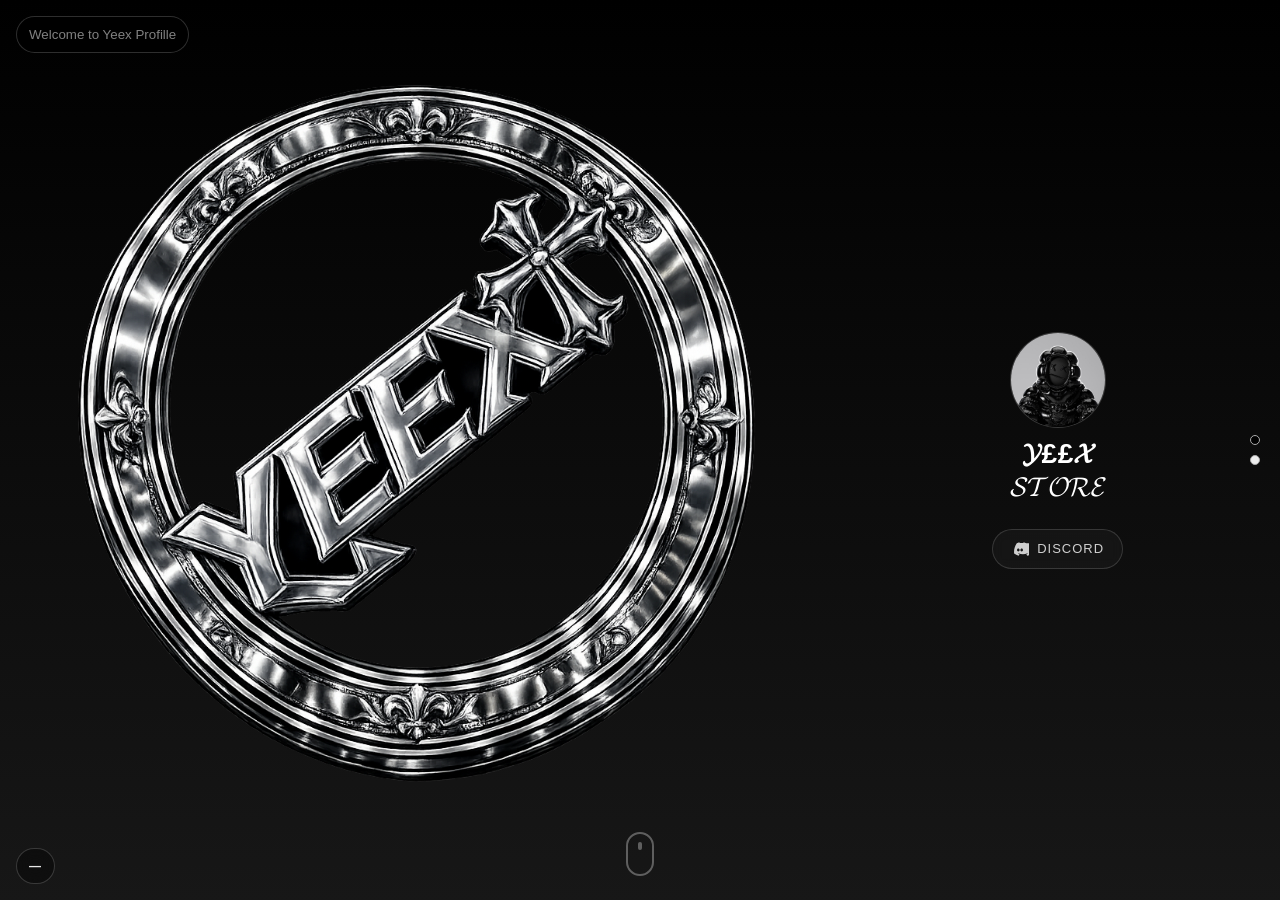
==== commit dae395b6: "Update index.html" ====
--- a/index.html
+++ b/index.html
@@ -3,15 +3,67 @@
 <head>
   <meta charset="utf-8" />
   <meta name="viewport" content="width=device-width,initial-scale=1" />
-  <title>Yeex Shop • </title>
+  <title>Shop Yeex </title>
   <link rel="stylesheet" href="style.css" />
   <link rel="icon" type="image/png" sizes="48x48" href="assets/favicon.png">
   <script src="app.js" defer></script>
 </head>
 <body>
 
+  <!-- Scroll indicator (mouse) -->
+<div class="scroll-indicator" aria-hidden="true">
+  <div class="mouse">
+    <div class="wheel"></div>
+  </div>
+</div>
+
+<style>
+  .scroll-indicator{
+    position: absolute;           /* fica por cima do hero */
+    left: 50%;
+    bottom: 24px;                 /* distância do rodapé */
+    transform: translateX(-50%);
+    opacity: .35;                 /* opacidade baixa */
+    pointer-events: none;         /* não atrapalha clique */
+    z-index: 50;
+  }
+
+  .mouse{
+    width: 28px;
+    height: 44px;
+    border: 2px solid rgba(255,255,255,.9);
+    border-radius: 20px;
+    box-sizing: border-box;
+    display: flex;
+    justify-content: center;
+    padding-top: 8px;
+    backdrop-filter: blur(2px);
+  }
+
+  .wheel{
+    width: 4px;
+    height: 8px;
+    border-radius: 2px;
+    background: rgba(255,255,255,.9);
+    animation: wheelMove 1.4s ease-in-out infinite;
+  }
+
+  @keyframes wheelMove{
+    0%   { transform: translateY(0);    opacity: 1; }
+    60%  { transform: translateY(12px); opacity: .2; }
+    100% { transform: translateY(0);    opacity: 1; }
+  }
+
+  /* opcional: some em telas muito baixas */
+  @media (max-height: 520px){
+    .scroll-indicator{ display:none; }
+
+  }
+
+</style>
+
   <div class="visit-counter">
-    <span id="visit-number">Carregando...</span>
+    <span id="visit-number">5</span>
   </div>
 
   <audio id="bgm" src="assets/music.mp3" preload="auto" loop></audio>
--- a/style.css
+++ b/style.css
@@ -0,0 +1,559 @@
+
+*{ box-sizing:border-box; margin:0; padding:0; }
+
+ 
+html, body {
+  margin: 0;
+  padding: 0;
+  background: #000;
+}
+
+html,body{ height:100%; font-family:Arial, sans-serif; } 
+body{ overflow:hidden; }
+
+/* container do scroll (body ou um wrapper) 
+
+/* suas seções 100vh */
+section {
+  scroll-snap-align: start;
+  scroll-snap-stop: normal; /* evita travar */
+}
+
+.snap{
+  height:100vh;
+  overflow-y:auto;
+  scroll-snap-type: y proximity;
+  scroll-behavior:smooth;
+}
+
+.panel{
+  height:100vh;
+  scroll-snap-align:start;
+  display:flex;
+  align-items:center;
+  justify-content:center;
+  position:relative;
+}
+
+/* ===== SECTION 1 ===== */
+.panel--profile{
+  background: linear-gradient(180deg, rgba(0, 0, 0, 0.55), rgba(27, 27, 27, 0.85)),
+              url("assets/bg1.jpeg");
+  background-size:cover;
+  background-position:center;
+}
+
+.profile-card{
+  width: min(560px, 92vw);
+  border-radius: 22px;
+  position: relative;
+  text-align: center;
+  color: #fff;
+
+  /* pra centralizar verticalmente dentro do card */
+  display: flex;
+  flex-direction: column;
+  align-items: center;
+  justify-content: center;
+
+  /* altura fixa do card (pode ajustar) */
+  min-height: 240px;
+
+  /* sem padding-top antigo */
+  padding: 34px 22px;
+  background: transparent;
+}
+
+/* AVATAR + NOME centralizados */
+.avatar-wrap{
+  position: static;          /* remove absolute */
+  transform: none;
+  width: 96px;
+  height: 96px;
+  border-radius: 50%;
+  overflow: hidden;
+  margin: 0 auto 10px;
+  border: 1px solid rgba(255,255,255,.20);
+  background: rgba(0,0,0,.25);
+}
+
+.avatar{
+  width: 100%;
+  height: 100%;
+  object-fit: cover;
+  display: block;
+}
+
+.profile-content{
+  padding: 0;
+  text-align: center;
+}
+
+.name{
+  margin: 0;
+  font-size: 28px;
+  letter-spacing: .6px;
+}
+
+.tagline{
+  margin-top: 6px;
+  font-size: 13px;
+  letter-spacing: 6px;      /* fica parecido com “t o x i c o” */
+  text-transform: lowercase;
+  opacity: .75;
+}
+/* ===== SECTION 2 (VSCO) ===== */
+.panel--gallery{
+   background: linear-gradient(180deg, rgba(0, 0, 0, 0.55), rgba(27, 27, 27, 0.85)),
+              url("assets/bg2.png");
+  background-size:cover;
+  background-position:center;
+
+  overflow-y:auto;
+  padding:44px 0 80px;
+  align-items:flex-start;
+}
+
+.masonry{
+  width:min(1180px,82vw);
+  margin:0 auto;
+  column-count:4;
+  column-gap:34px;
+}
+
+.shot{
+  break-inside:avoid;
+  margin:0 0 34px;
+}
+
+.shot img{
+  width:100%;
+  display:block;
+  transition:opacity .2s;
+}
+
+.shot:hover img{ opacity:.9; }
+
+@media (max-width:980px){
+  .masonry{ column-count:3; }
+}
+@media (max-width:760px){
+  .masonry{ column-count:2; }
+}
+@media (max-width:520px){
+  .masonry{ column-count:1; }
+}
+
+/* dots */
+.dots{
+  position:fixed;
+  right:20px;
+  top:50%;
+  transform:translateY(-50%);
+  display:flex;
+  flex-direction:column;
+  gap:10px;
+  z-index:100;
+}
+
+.dot{
+  width:10px;
+  height:10px;
+  border-radius:50%;
+  border:1px solid #aaa;
+  background:#eee;
+  cursor:pointer;
+}
+
+.dot.is-active{
+  background:#000;
+}
+
+/* ===== OCULTAR SCROLLBAR ===== */
+
+/* Chrome, Edge, Opera */
+::-webkit-scrollbar {
+  width: 0px;
+  height: 0px;
+}
+
+/* Firefox */
+* {
+  scrollbar-width: none;
+}
+
+/* IE antigo */
+* {
+  -ms-overflow-style: none;
+}
+
+.sound-btn{
+  position: fixed;
+  left: 16px;
+  top: 16px;
+  z-index: 999;
+  padding: 10px 12px;
+  border-radius: 999px;
+  border: 1px solid rgba(255,255,255,.18);
+  background: rgba(0,0,0,.35);
+  color: rgba(255,255,255,.9);
+  backdrop-filter: blur(10px);
+  cursor: pointer;
+}
+
+.sound-btn:hover{
+  background: rgba(0,0,0,.5);
+}
+
+/* RETÂNGULO ATRÁS + NEON */
+.profile-card::before{
+  content: "";
+  position: absolute;
+  inset: -22px -110px; /* controla o tamanho do retângulo atrás (largura) */
+  border-radius: 18px;
+
+  background: rgba(255,255,255,.05);
+  border: 1px solid rgba(255,255,255,.12);
+  backdrop-filter: blur(10px);
+
+  /* neon branco atrás */
+  box-shadow:
+    0 0 30px rgba(255,255,255,.18),
+    0 0 90px rgba(255,255,255,.10);
+
+  z-index: -1;
+
+  /* animação suave */
+  transition: transform .25s ease, box-shadow .25s ease, background .25s ease, border-color .25s ease;
+}
+
+/* HOVER: “liga” o neon + cresce de leve */
+.profile-card:hover::before{
+  transform: scale(5);
+  background: rgba(255,255,255,.07);
+  border-color: rgba(255,255,255,.22);
+
+  box-shadow:
+    0 0 40px rgba(255,255,255,.28),
+    0 0 120px rgba(255,255,255,.18),
+    0 0 220px rgba(255,255,255,.10);
+}
+
+/* HOVER: micro animação no avatar também (opcional) */
+.profile-card:hover .avatar-wrap{
+  transform: translateY(-2px);
+  transition: transform .25s ease;
+}
+
+.scroll-indicator {
+  position: absolute;
+  bottom: 40px;
+  left: 50%;
+  transform: translateX(-50%);
+  opacity: 0.25; /* opacidade baixa */
+  pointer-events: none;
+}
+
+.mouse {
+  width: 28px;
+  height: 45px;
+  border: 2px solid white;
+  border-radius: 20px;
+  position: relative;
+}
+
+.wheel {
+  width: 4px;
+  height: 8px;
+  background: white;
+  border-radius: 2px;
+  position: absolute;
+  top: 8px;
+  left: 50%;
+  transform: translateX(-50%);
+  animation: scroll 1.8s infinite;
+}
+
+@keyframes scroll {
+  0% {
+    opacity: 1;
+    top: 8px;
+  }
+  50% {
+    opacity: 0.4;
+  }
+  100% {
+    opacity: 0;
+    top: 22px;
+  }
+}
+
+.snap-section {
+  contain: layout paint;
+}
+
+.animado {
+  will-change: transform, opacity;
+  transform: translateZ(0);
+}
+
+.discord-buttons {
+  margin-top: 25px;
+  display: flex;
+  justify-content: center;
+}
+
+.discord-btn {
+  display: flex;
+  align-items: center;
+  gap: 8px;
+  padding: 10px 18px;
+  border-radius: 50px;
+  text-decoration: none;
+  font-size: 13px;
+  letter-spacing: 1px;
+  text-transform: uppercase;
+  color: rgba(255,255,255,0.8);
+  border: 1px solid rgba(255,255,255,0.15);
+  background: rgba(255,255,255,0.03);
+  backdrop-filter: blur(6px);
+  transition: 0.3s ease;
+}
+
+.discord-btn:hover {
+  background: rgba(255,255,255,0.07);
+  border-color: rgba(255,255,255,0.3);
+  transform: translateY(-2px);
+  box-shadow: 0 0 20px rgba(255,255,255,0.08);
+}
+
+.discord-btn,
+.discord-btn:visited {
+  color: rgba(255,255,255,0.8);
+  text-decoration: none;
+}
+
+.discord-btn {
+  color: rgba(255,255,255,0.8) !important;
+  text-decoration: none !important;
+}
+
+.logo-3d {
+  display: block;
+  margin: 20px; /* diminui tamanho */
+}
+
+.logo-3d img {
+  width: 100%;
+  animation: spin3d 7s linear infinite;
+  transform-style: preserve-3d;
+}
+
+@keyframes spin3d {
+  0% {
+    transform: rotateY(0deg) rotateX(5deg);
+  }
+  50% {
+    transform: rotateY(180deg) rotateX(-5deg);
+  }
+  100% {
+    transform: rotateY(360deg) rotateX(5deg);
+  }
+}
+
+/* ===== SECTION 2 (CATÁLOGO IMVU) ===== */
+.panel--catalog{
+  background: linear-gradient(180deg, rgba(0, 0, 0, 0.55), rgba(27, 27, 27, 0.85)),
+              url("assets/bg2.png");
+  background-size:cover;
+  background-position:center;
+
+  overflow-y:auto;
+  padding:44px 0 80px;
+  align-items:flex-start;
+}
+
+/* ==== Catálogo IMVU (escopado no #catalogApp) ==== */
+#catalogApp{
+  width:min(1100px, 92vw);
+  margin:0 auto;
+  padding: 0 0 20px;
+  color:#fff;
+}
+
+#catalogApp .top{
+  position: sticky;
+  top: 10px;
+  z-index: 50;
+  display:flex;
+  align-items:center;
+  justify-content:space-between;
+  gap:14px;
+  margin: 0 auto 18px;
+  padding: 10px 12px;
+  border-radius: 18px;
+  border: 1px solid rgba(255,255,255,.10);
+  background: rgba(0,0,0,.30);
+  backdrop-filter: blur(10px);
+}
+
+#catalogApp .logo img{height:34px;width:auto;display:block;filter:drop-shadow(0 6px 18px rgba(255,255,255,.08));}
+
+#catalogApp .nav{display:flex;gap:10px;flex-wrap:wrap;justify-content:flex-end}
+#catalogApp .nav a{
+  color:rgba(255,255,255,.85);
+  text-decoration:none;
+  font-weight:700;
+  letter-spacing:.08em;
+  font-size:11px;
+  padding:10px 12px;
+  border-radius:999px;
+  background:rgba(255,255,255,.06);
+  border:1px solid rgba(255,255,255,.10);
+}
+#catalogApp .nav a:hover{background:rgba(255,255,255,.10);}
+
+#catalogApp .controls{margin-bottom:18px}
+#catalogApp .bar{display:flex;gap:12px;align-items:center;flex-wrap:wrap}
+
+#catalogApp .search{
+  display:flex;align-items:center;gap:10px;
+  padding:12px 12px;
+  border-radius:14px;
+  background:rgba(0,0,0,.35);
+  border:1px solid rgba(255,255,255,.10);
+  flex:1;
+  min-width:240px
+}
+#catalogApp .search input{width:100%;background:transparent;border:0;outline:none;color:#fff;font-size:14px}
+#catalogApp .tabs{display:flex;gap:8px;flex-wrap:wrap}
+#catalogApp .tab{
+  cursor:pointer;
+  border:1px solid rgba(255,255,255,.10);
+  background:rgba(255,255,255,.06);
+  color:rgba(255,255,255,.85);
+  padding:10px 12px;
+  border-radius:999px;
+  font-weight:900;
+  letter-spacing:.08em;
+  font-size:11px
+}
+#catalogApp .tab.active{background:rgba(255,255,255,.14);color:#fff;border-color:rgba(255,255,255,.18)}
+
+#catalogApp .section{
+  margin-top:18px;
+  padding:16px;
+  border-radius:18px;
+  background:rgba(0,0,0,.28);
+  border:1px solid rgba(255,255,255,.10)
+}
+#catalogApp .sectionHead{display:flex;align-items:baseline;justify-content:space-between;gap:10px;margin-bottom:12px}
+#catalogApp h2{margin:0;color:#fff;font-size:18px;letter-spacing:.02em}
+#catalogApp .sectionHead a, #catalogApp .linkBtn{
+  color:rgba(255,255,255,.78);
+  text-decoration:none;
+  font-weight:800;
+  background:transparent;
+  border:0;
+  cursor:pointer;
+  padding:0
+}
+
+#catalogApp .hero{border-radius:16px;overflow:hidden;border:1px solid rgba(255,255,255,.10);background:rgba(255,255,255,.04)}
+#catalogApp .hero img{display:block;width:100%;height:auto}
+#catalogApp .count{margin-top:10px;color:rgba(255,255,255,.68);font-size:12px}
+
+#catalogApp .catFilters{
+  display:grid;
+  grid-template-columns:repeat(12,1fr);
+  gap:10px;
+  margin:10px 0 12px
+}
+#catalogApp .field{
+  grid-column:span 3;
+  background:rgba(0,0,0,.35);
+  border:1px solid rgba(255,255,255,.10);
+  border-radius:14px;
+  padding:11px 12px;
+  color:#fff;
+  outline:none
+}
+#catalogApp .field.span2{grid-column:span 4}
+#catalogApp .field::placeholder{color:rgba(255,255,255,.45)}
+#catalogApp select.field{appearance:none}
+
+#catalogApp .grid{display:grid;grid-template-columns:repeat(4,1fr);gap:14px}
+@media (max-width:980px){#catalogApp .grid{grid-template-columns:repeat(3,1fr)}}
+@media (max-width:720px){
+  #catalogApp .grid{grid-template-columns:repeat(2,1fr)}
+  #catalogApp .field{grid-column:span 6}
+  #catalogApp .field.span2{grid-column:span 12}
+}
+@media (max-width:420px){#catalogApp .grid{grid-template-columns:1fr}}
+
+#catalogApp .card{
+  position:relative;
+  border-radius:18px;
+  overflow:hidden;
+  background:rgba(255,255,255,.04);
+  border:1px solid rgba(255,255,255,.10);
+  text-decoration:none;
+  color:inherit;
+  transition:transform .15s ease, background .15s ease, border-color .15s ease
+}
+#catalogApp .card:hover{transform:translateY(-2px);background:rgba(255,255,255,.06);border-color:rgba(255,255,255,.16)}
+
+#catalogApp .thumb{aspect-ratio:1/1;display:flex;align-items:center;justify-content:center;background:rgba(0,0,0,.25)}
+#catalogApp .thumb img{width:100%;height:100%;object-fit:contain;display:block;padding:12px;filter:drop-shadow(0 10px 18px rgba(0,0,0,.55))}
+#catalogApp .meta{padding:12px 12px 14px}
+#catalogApp .title{margin:0 0 6px;color:#fff;font-weight:900;font-size:13px;line-height:1.2}
+#catalogApp .sub{display:flex;gap:10px;flex-wrap:wrap;color:rgba(255,255,255,.65);font-size:11px}
+#catalogApp .price{margin-left:auto;color:rgba(255,255,255,.85);font-weight:900}
+#catalogApp .pill{
+  position:absolute;top:10px;left:10px;
+  font-size:10px;font-weight:900;letter-spacing:.08em;
+  padding:6px 10px;border-radius:999px;
+  background:rgba(255,255,255,.12);
+  border:1px solid rgba(255,255,255,.14);
+  color:#fff
+}
+#catalogApp .pill.offer{background:rgba(255,255,255,.16)}
+#catalogApp .favBtn{
+  position:absolute;top:10px;right:10px;
+  width:34px;height:34px;border-radius:999px;
+  border:1px solid rgba(255,255,255,.14);
+  background:rgba(0,0,0,.35);
+  color:#fff;
+  cursor:pointer
+}
+#catalogApp .favBtn.on{background:rgba(255,255,255,.16)}
+
+#catalogApp .toast{
+  position:fixed;left:50%;bottom:22px;
+  transform:translateX(-50%);
+  padding:10px 14px;border-radius:999px;
+  background:rgba(0,0,0,.65);
+  border:1px solid rgba(255,255,255,.14);
+  color:#fff;font-weight:800;font-size:12px;
+  opacity:0;pointer-events:none;
+  transition:opacity .18s ease, transform .18s ease;
+  z-index:9999
+}
+#catalogApp .toast.show{opacity:1;transform:translateX(-50%) translateY(-2px)}
+
+/* contador de visitas (badge) */
+.visit-counter{
+  position: fixed;
+  left: 16px;
+  bottom: 16px;
+  z-index: 999;
+  padding: 10px 12px;
+  border-radius: 999px;
+  border: 1px solid rgba(255,255,255,.18);
+  background: rgba(0,0,0,.35);
+  color: rgba(255,255,255,.9);
+  backdrop-filter: blur(10px);
+  font-weight: 800;
+  letter-spacing: .06em;
+  font-size: 12px;
+}
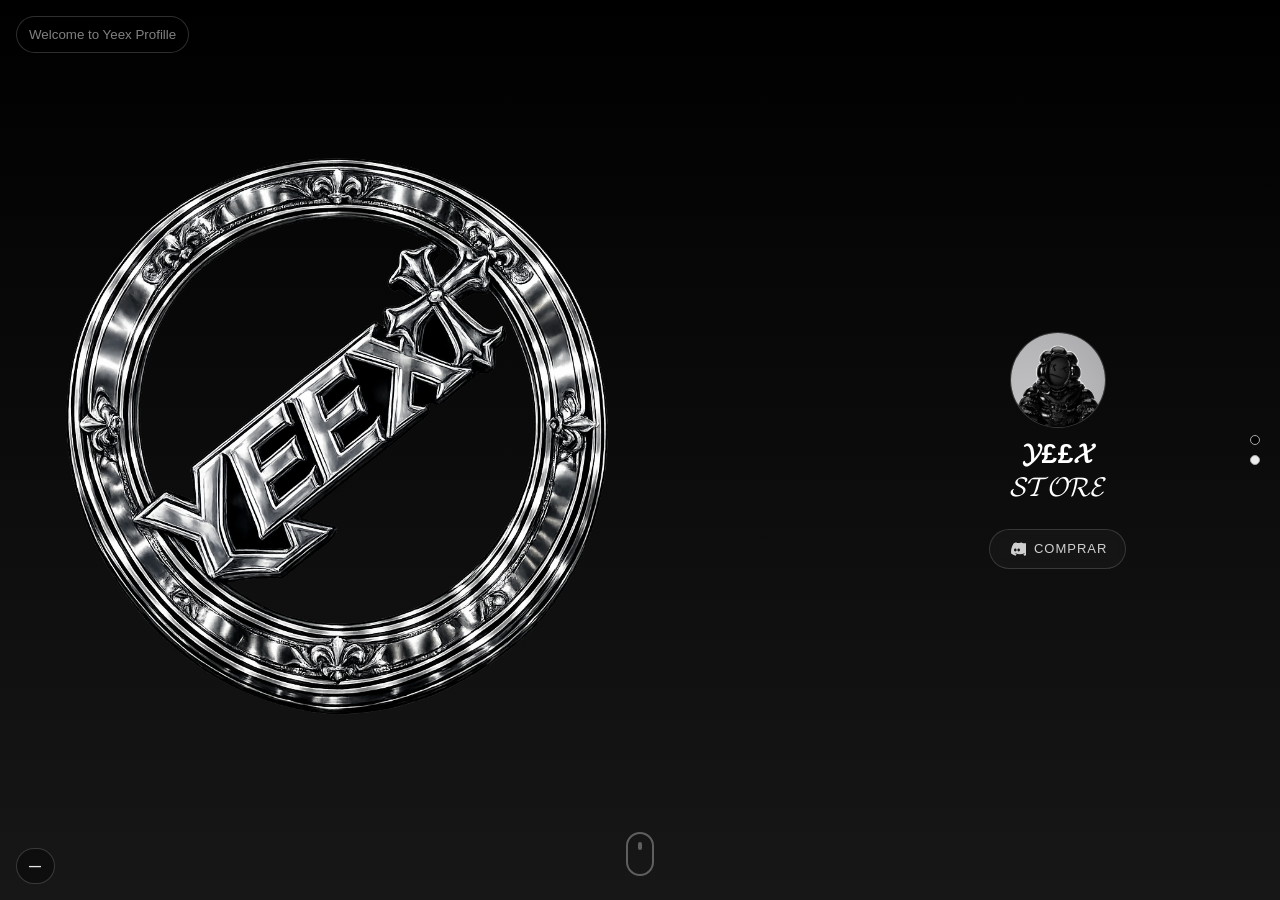
==== commit edce5210: "Update index.html" ====
--- a/index.html
+++ b/index.html
@@ -3,7 +3,7 @@
 <head>
   <meta charset="utf-8" />
   <meta name="viewport" content="width=device-width,initial-scale=1" />
-  <title>Shop Yeex </title>
+  <title>Yeex • </title>
   <link rel="stylesheet" href="style.css" />
   <link rel="icon" type="image/png" sizes="48x48" href="assets/favicon.png">
   <script src="app.js" defer></script>
@@ -60,11 +60,30 @@
 
   }
 
+
+
 </style>
 
+
+
   <div class="visit-counter">
-    <span id="visit-number">5</span>
+    <span id="visit-number">Carregando...</span>
   </div>
+
+<script>
+  // pega valor atual
+  let visits = localStorage.getItem("visits");
+
+  if (!visits) {
+    visits = 0;
+  }
+
+  visits++; // soma 1
+  localStorage.setItem("visits", visits);
+
+  // coloca no span
+  document.getElementById("visit-number").textContent = visits;
+</script>
 
   <audio id="bgm" src="assets/music.mp3" preload="auto" loop></audio>
 
@@ -97,11 +116,11 @@
           <div class="name">𝓢𝓣𝓞𝓡𝓔</div>
 
           <div class="discord-buttons">
-            <a href="https://discord.gg/MxdZvdk8" target="_blank" class="discord-btn" rel="noopener">
+            <a href="https://pt.imvu.com/shop/web_search.php?manufacturers_id=339692210" target="_blank" class="discord-btn" rel="noopener">
               <svg viewBox="0 0 24 24" width="18" height="18" aria-hidden="true">
                 <path fill="currentColor" d="M20.317 4.369A19.791 19.791 0 0016.885 3c-.185.328-.39.76-.535 1.104a18.27 18.27 0 00-4.7 0A11.64 11.64 0 0011.115 3a19.736 19.736 0 00-3.432 1.369C4.533 9.046 3.78 13.58 4.154 18.057a19.9 19.9 0 005.993 3.01c.485-.666.918-1.37 1.292-2.106a12.934 12.934 0 01-2.04-.97c.172-.125.34-.256.503-.391 3.928 1.842 8.18 1.842 12.062 0 .164.135.332.266.503.391a12.93 12.93 0 01-2.04.97c.374.736.807 1.44 1.292 2.106a19.9 19.9 0 005.993-3.01c.44-5.177-.73-9.67-3.55-13.688zM9.75 15.25c-.966 0-1.75-.89-1.75-1.986s.77-1.986 1.75-1.986c.99 0 1.77.9 1.75 1.986 0 1.096-.77 1.986-1.75 1.986zm4.5 0c-.966 0-1.75-.89-1.75-1.986s.77-1.986 1.75-1.986c.99 0 1.77.9 1.75 1.986 0 1.096-.77 1.986-1.75 1.986z"/>
               </svg>
-              <span>Discord</span>
+              <span>Comprar</span>
             </a>
           </div>
         </div>
--- a/style.css
+++ b/style.css
@@ -344,7 +344,7 @@
 }
 
 .logo-3d img {
-  width: 100%;
+  width: 80%;
   animation: spin3d 7s linear infinite;
   transform-style: preserve-3d;
 }
